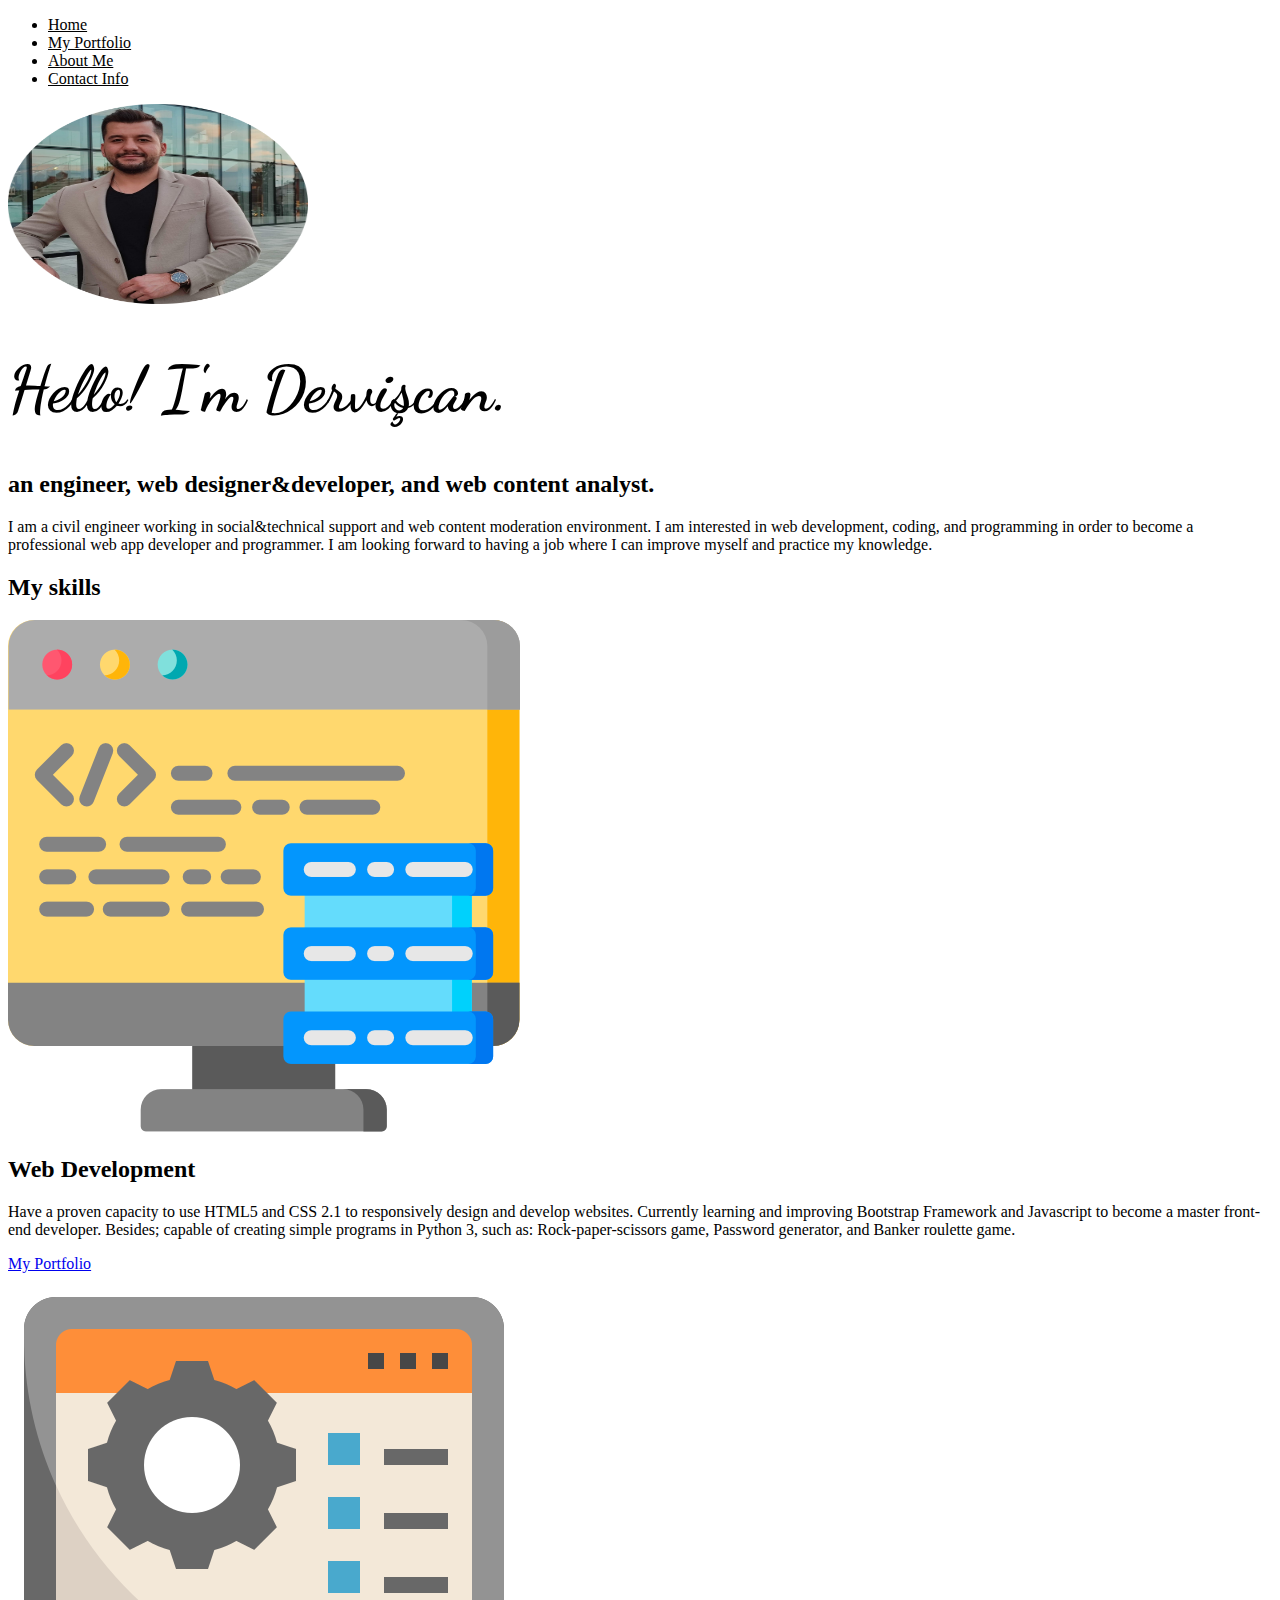
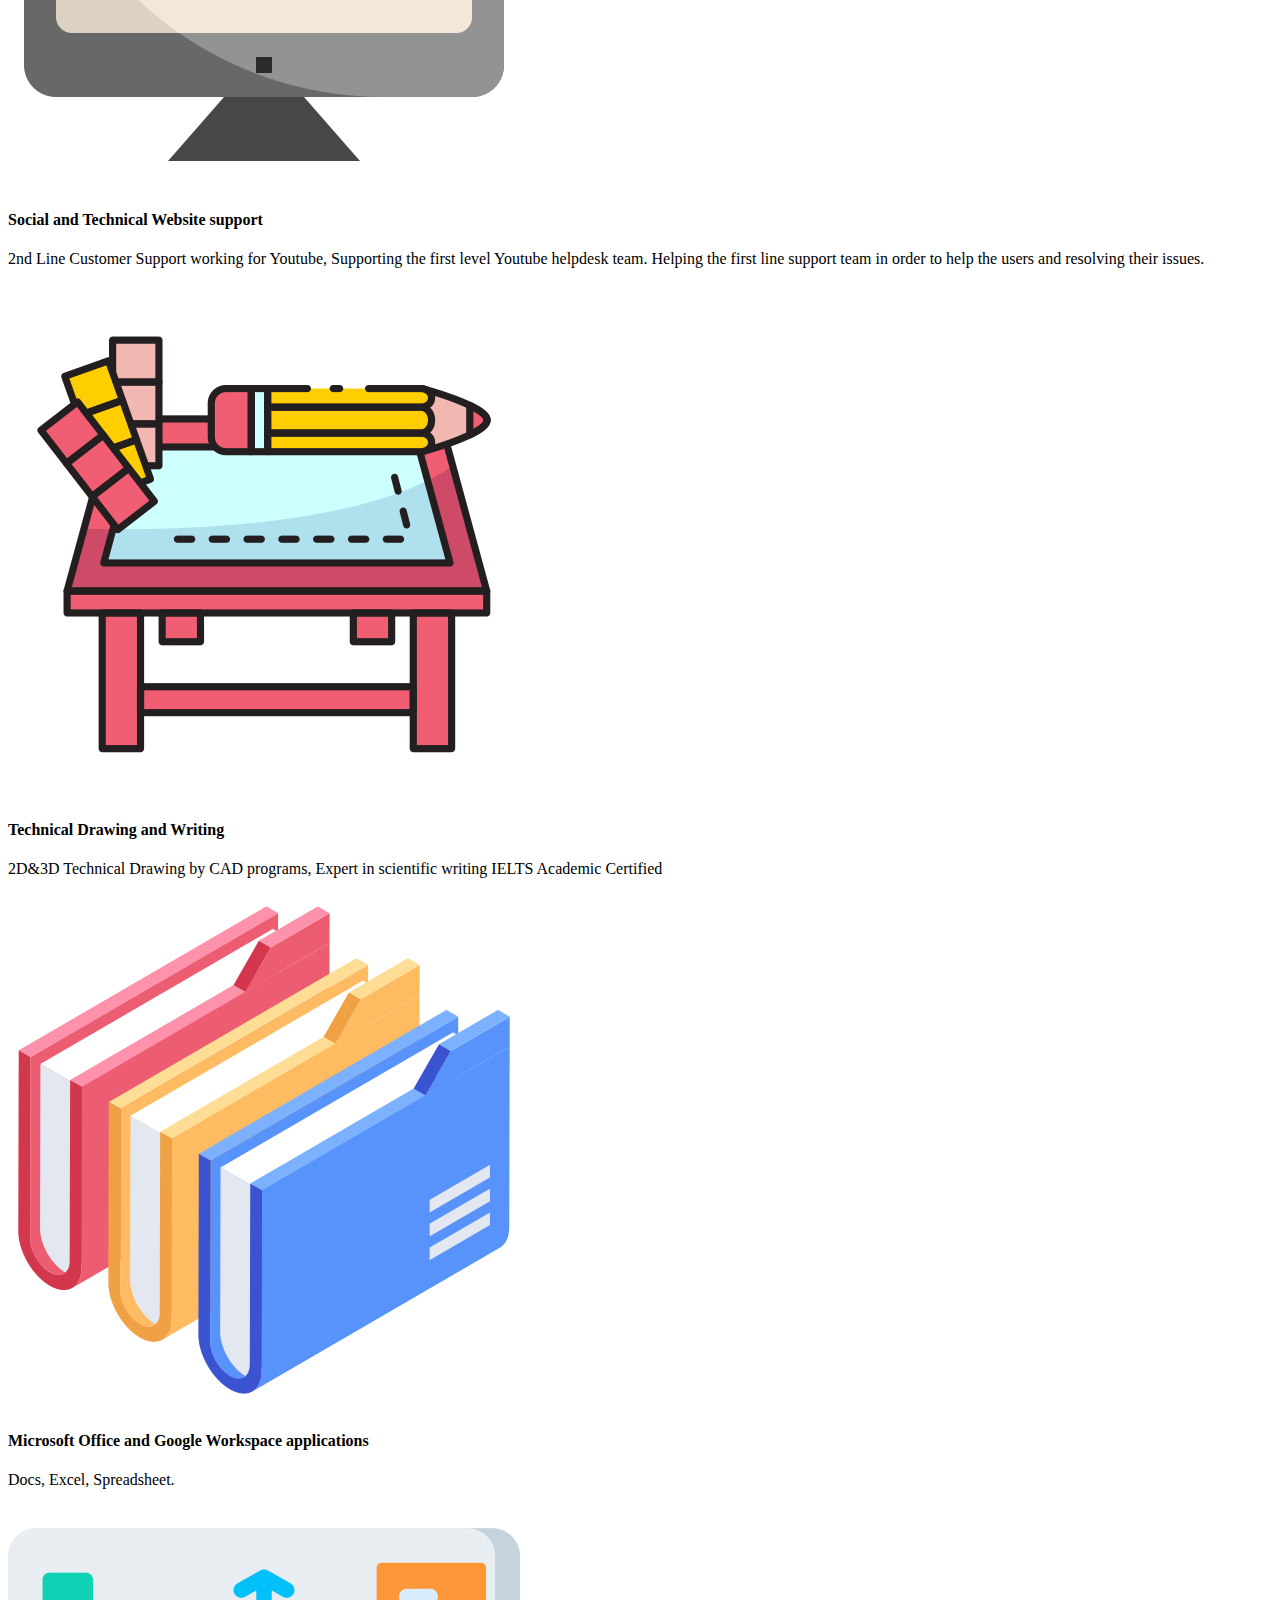
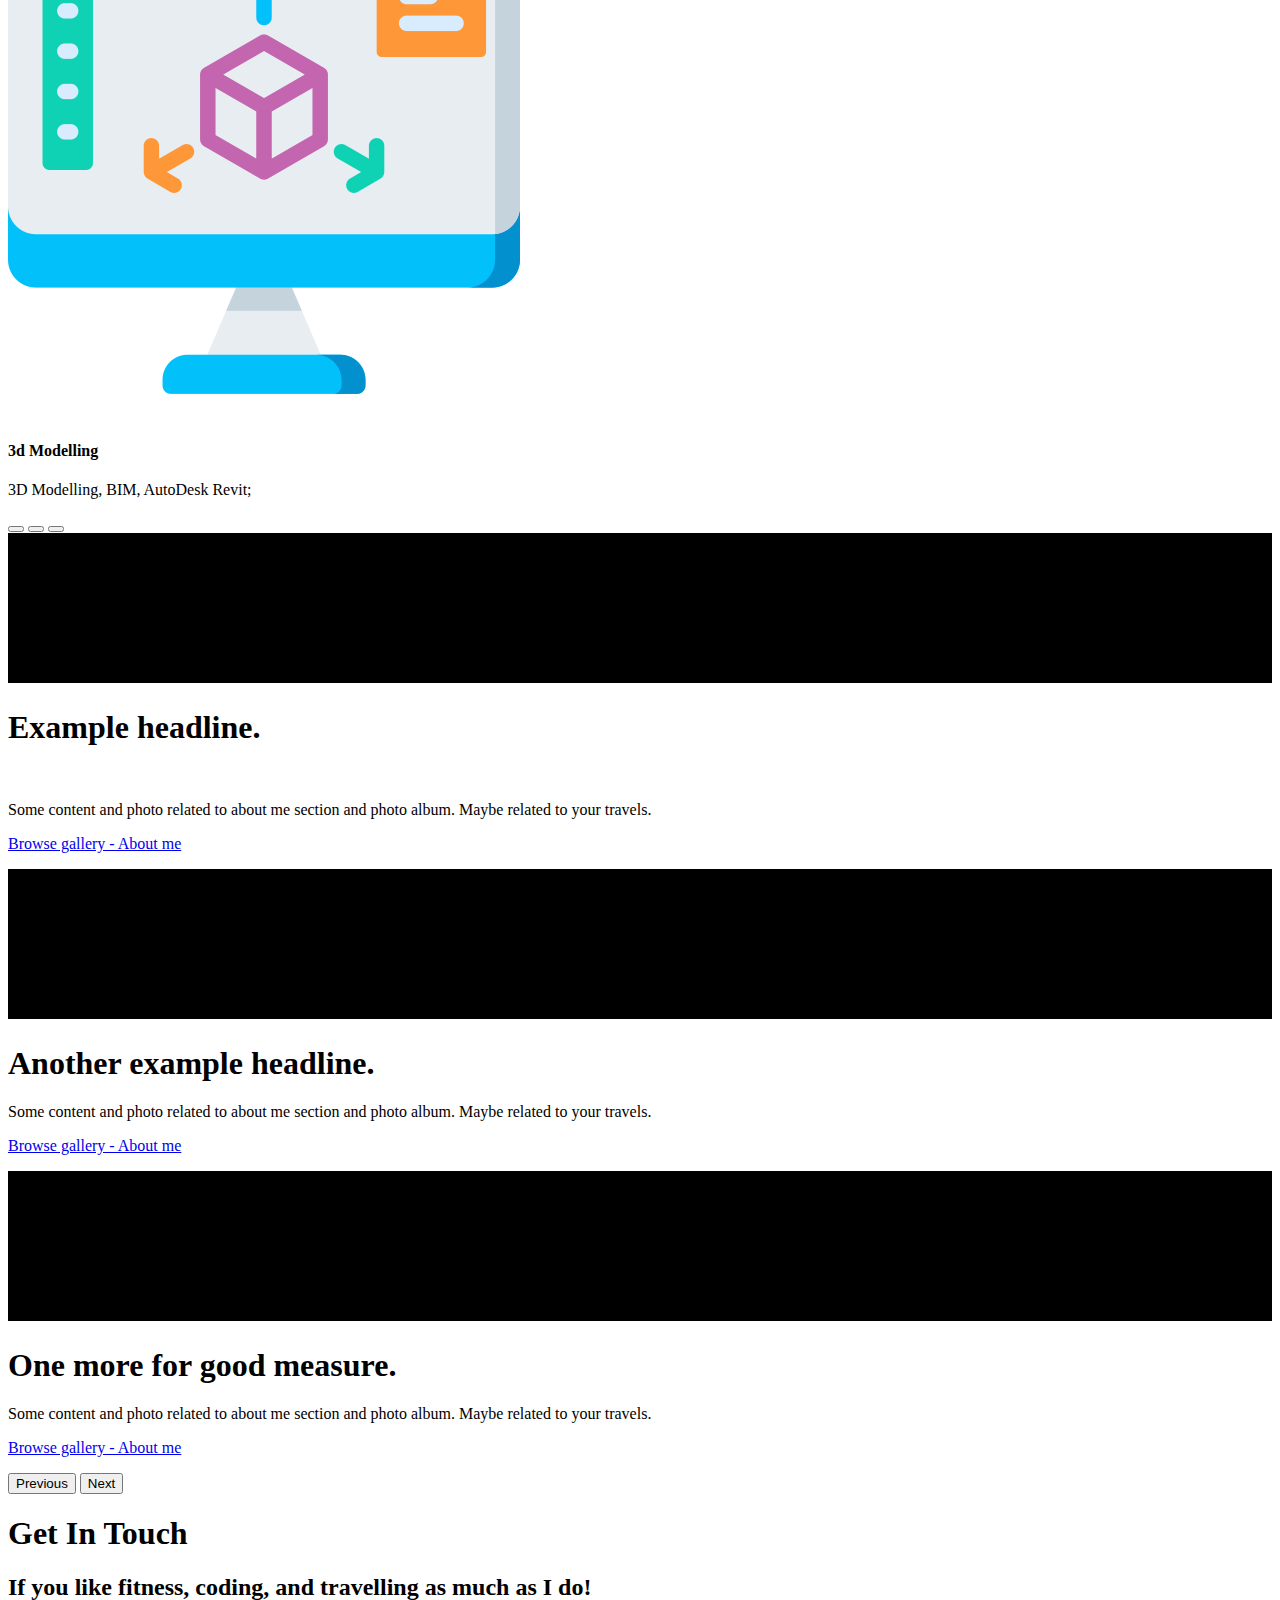
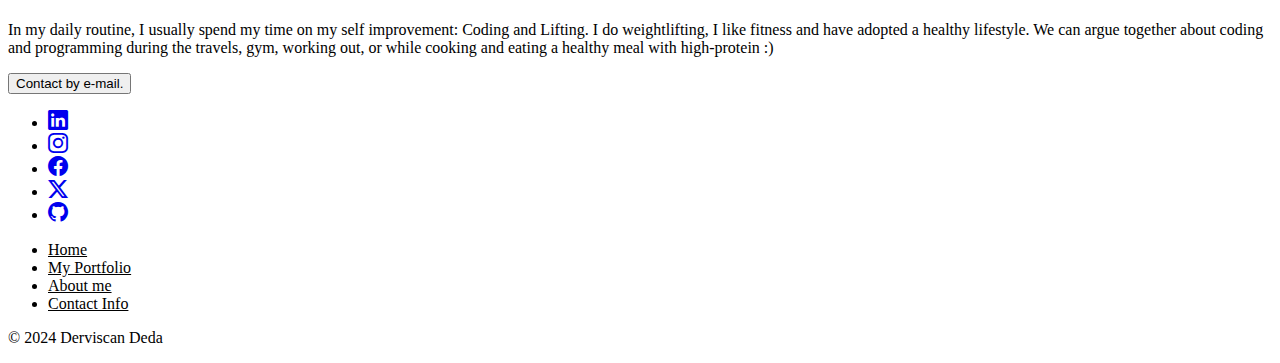
==== index.html @ 68b7b785 "Personal Website To Be Updated!" ====
<!DOCTYPE html>
<html lang="en">
<head>
    <meta charset="UTF-8">
    <meta name="viewport" content="width=device-width, initial-scale=1.0">
    <title>Personal Website</title>
    <link rel="preconnect" href="https://fonts.googleapis.com">
    <link rel="preconnect" href="https://fonts.gstatic.com" crossorigin>
    <link href="https://fonts.googleapis.com/css2?family=Dancing+Script:wght@400..700&display=swap" rel="stylesheet">
    <link href="https://cdn.jsdelivr.net/npm/bootstrap@5.3.2/dist/css/bootstrap.min.css" rel="stylesheet" integrity="sha384-T3c6CoIi6uLrA9TneNEoa7RxnatzjcDSCmG1MXxSR1GAsXEV/Dwwykc2MPK8M2HN" crossorigin="anonymous">
    <link rel="stylesheet" href="https://cdn.jsdelivr.net/npm/bootstrap-icons@1.11.3/font/bootstrap-icons.min.css">
    <link rel="stylesheet" href="./css/styles.css">
</head>


<body class="">
<!-- header -->
    <div class="container header_div">
        <header class="d-flex justify-content-center py-3">
          <ul class="nav nav-pills">
            <li class="nav-item"><a href="./index.html" class="nav-link" aria-current="page">Home</a></li>
            <li class="nav-item"><a href="./my_portfolio.html" class="nav-link">My Portfolio</a></li>
            <li class="nav-item"><a href="./about_me.html" class="nav-link">About Me</a></li>
            <li class="nav-item"><a href="./contact_info.html" class="nav-link">Contact Info</a></li>
          </ul>
        </header>
    </div>

<!-- hero-entrance -->
    <div class="container col-xxl-8 px-4 py-5">
        <div class="row flex-lg-row-reverse align-items-center g-5 py-5">
            <div class="col-10 col-sm-8 col-lg-6">
                <img src="./images/derviscan-image-circular-modified.png" class="d-block mx-lg-auto img-fluid" alt="derviscan deda" width="300" height="200" loading="lazy">
            </div>
            <div class="col-lg-6">
                <h1 class="dancing-script display-5 fw-bold text-body-emphasis lh-1 mb-3 dancing-script">Hello! I'm Dervişcan.</h1>
                <h2 class="lead">an engineer, web designer&developer, and web content analyst.</h2>
                <div class="d-grid gap-2 d-md-flex justify-content-md-start">
                    <p>I am a civil engineer working in social&technical support and web content moderation environment. I am interested in web development, coding, and programming in order to become a professional web app developer and programmer. I am looking forward to having a job where I can improve myself and practice my knowledge.
                    </p>
                </div>

            </div>
        </div>
    </div>

<!-- features -->
    <div class="container px-4 py-5">
        <h2 class="pb-2 border-bottom">My skills</h2>
    
        <div class="row row-cols-1 row-cols-md-2 align-items-md-center g-5 py-5">
          <div class="col d-flex flex-column align-items-start gap-2">
                <div class="feature-icon d-inline-flex align-items-center justify-content-center bg-gradient fs-2 mb-3">
                    <img class="img-fluid" src="./images/Web-development-icon.png" alt="web development icon">
                </div>
                <h2 class="fw-bold text-body-emphasis">Web Development</h2>
                <p class="text-body-secondary">Have a proven capacity to use HTML5 and CSS 2.1 to responsively design and develop websites. Currently learning and improving Bootstrap Framework and Javascript to become a master front-end developer. Besides; capable of creating simple programs in Python 3, such as: Rock-paper-scissors game, Password generator, and Banker roulette game.</p>
                <a href="./my_portfolio.html" class="btn btn-primary btn-lg"> My Portfolio </a>
          </div>
    
          <div class="col">
            <div class="row row-cols-1 row-cols-sm-2 g-4">
              <div class="col d-flex flex-column gap-2">
                <div class="feature-icon-small d-inline-flex align-items-center justify-content-center bg-gradient fs-4 rounded-3">
                    <img class="img-fluid" src="./images/tech-support-icon.png" alt="tech support icon">
                </div>
                <h4 class="fw-semibold mb-0 text-body-emphasis">Social and Technical Website support</h4>
                <p class="text-body-secondary">2nd Line Customer Support working for Youtube, Supporting the first level Youtube helpdesk team. 
                  Helping the first line support team in order to help the users and resolving their issues.
                  </p>
              </div>
    
              <div class="col d-flex flex-column gap-2">
                <div class="feature-icon-small d-inline-flex align-items-center justify-content-center bg-gradient fs-4 rounded-3">
                    <img class="img-fluid" src="./images/technical-drawing-icon.png" alt="technical drawing icon">
                </div>
                <h4 class="fw-semibold mb-0 text-body-emphasis">Technical Drawing and Writing</h4>
                <p class="text-body-secondary">  2D&3D Technical Drawing by CAD programs, Expert in scientific writing IELTS Academic Certified </p>
              </div>
    
              <div class="col d-flex flex-column gap-2">
                <div class="feature-icon-small d-inline-flex align-items-center justify-content-center bg-gradient fs-4 rounded-3">
                    <img class="img-fluid" src="./images/office-applications-icon.png" alt="office applications icon">
                </div>
                <h4 class="fw-semibold mb-0 text-body-emphasis">Microsoft Office and Google Workspace applications</h4>
                <p class="text-body-secondary"> Docs, Excel, Spreadsheet.  </p>
              </div>
    
              <div class="col d-flex flex-column gap-2">
                <div class="feature-icon-small d-inline-flex align-items-center justify-content-center bg-gradient fs-4 rounded-3">
                  <img class="img-fluid" src="./images/3d-modeling-icon.png" alt="office applications icon">
                </div>
                <h4 class="fw-semibold mb-0 text-body-emphasis">3d Modelling</h4>
                <p class="text-body-secondary"> 3D Modelling, BIM, AutoDesk Revit; </p>
              </div>
            </div>
          </div>
        </div>
    </div>


<!-- carousel photos and more about me-->
    <div id="myCarousel" class="carousel slide mb-6" data-bs-ride="carousel">
      <div class="carousel-indicators">
        <button type="button" data-bs-target="#myCarousel" data-bs-slide-to="0" class="" aria-label="Slide 1"></button>
        <button type="button" data-bs-target="#myCarousel" data-bs-slide-to="1" aria-label="Slide 2" class=""></button>
        <button type="button" data-bs-target="#myCarousel" data-bs-slide-to="2" aria-label="Slide 3" class="active" aria-current="true"></button>
      </div>
      <div class="carousel-inner">
        <div class="carousel-item">
          <svg class="bd-placeholder-img" width="100%" height="100%" xmlns="http://www.w3.org/2000/svg" aria-hidden="true" preserveAspectRatio="xMidYMid slice" focusable="false"><rect width="100%" height="100%" fill="var(--bs-secondary-color)"></rect></svg>
          <div class="container">
            <div class="carousel-caption text-start">
              <h1>Example headline.</h1>
              <img class="d-block w-100" src="./images/for-carousel/alp-mountain-top.jpg" alt="">
              <p class="opacity-75">Some content and photo related to about me section and photo album. Maybe related to your travels.</p>
              
              <p><a class="btn btn-lg btn-primary" href="#">Browse gallery - About me</a></p>
            </div>
          </div>
        </div>
        <div class="carousel-item active carousel-item-start">
          <svg class="bd-placeholder-img" width="100%" height="100%" xmlns="http://www.w3.org/2000/svg" aria-hidden="true" preserveAspectRatio="xMidYMid slice" focusable="false"><rect width="100%" height="100%" fill="var(--bs-secondary-color)"></rect></svg>
          <div class="container">
            <div class="carousel-caption">
              <h1>Another example headline.</h1>
              <p>Some content and photo related to about me section and photo album. Maybe related to your travels.</p>
              <p><a class="btn btn-lg btn-primary" href="#">Browse gallery - About me</a></p>
            </div>
          </div>
        </div>
        <div class="carousel-item carousel-item-next carousel-item-start">
          <svg class="bd-placeholder-img" width="100%" height="100%" xmlns="http://www.w3.org/2000/svg" aria-hidden="true" preserveAspectRatio="xMidYMid slice" focusable="false"><rect width="100%" height="100%" fill="var(--bs-secondary-color)"></rect></svg>
          <div class="container">
            <div class="carousel-caption text-end">
              <h1>One more for good measure.</h1>
              <p>Some content and photo related to about me section and photo album. Maybe related to your travels.</p>
              <p><a class="btn btn-lg btn-primary" href="#">Browse gallery - About me</a></p>
            </div>
          </div>
        </div>
      </div>
      <button class="carousel-control-prev" type="button" data-bs-target="#myCarousel" data-bs-slide="prev">
        <span class="carousel-control-prev-icon" aria-hidden="true"></span>
        <span class="visually-hidden">Previous</span>
      </button>
      <button class="carousel-control-next" type="button" data-bs-target="#myCarousel" data-bs-slide="next">
        <span class="carousel-control-next-icon" aria-hidden="true"></span>
        <span class="visually-hidden">Next</span>
      </button>
    </div>

<!-- jumbotron get in touch -->
    <div class="container my-5">
        <div class="p-5 text-center bg-body-tertiary rounded-3">
            <h1 class="text-body-emphasis">Get In Touch</h1>
            <h2 class="text-body-emphasis">If you like fitness, coding, and travelling as much as I do!</h2>
            <p class="col-lg-8 mx-auto fs-5 text-muted"> In my daily routine, I usually spend my time on my self improvement: Coding and Lifting. I do weightlifting, I like fitness and have adopted a healthy lifestyle. We can argue together about coding and programming during the travels, gym, working out, or while cooking and eating a healthy meal with high-protein :)</p>
            <div class="d-inline-flex gap-2 mb-5 mt-3">
                <a href="./contact_info.html">
                  <button class="d-inline-flex align-items-center btn btn-primary btn-lg px-4 rounded-pill" type="button">
                Contact by e-mail.
                  </button>
                </a>
            </div>
            <div class="container">
              <ul class="nav col-md justify-content-center list-unstyled d-flex">
                  <li class="ms-3"><a class="text-body-secondary" href="https://www.linkedin.com/in/dedaderviscan/"><i class="bi bi-linkedin"></i></a></li>
                  <li class="ms-3"><a class="text-body-secondary" href="https://www.instagram.com/dedaderviscan/"><i class="bi bi-instagram"></i></a></li>
                  <li class="ms-3"><a class="text-body-secondary" href="https://www.facebook.com/profile.php?id=1594634756"><i class="bi bi-facebook"></i></a></li>
                  <li class="ms-3"><a class="text-body-secondary" href="https://x.com/dedaderviscan"><i class="bi bi-twitter-x"></i></a></li>
                  <li class="ms-3"><a class="text-body-secondary" href="https://github.com/dedaderviscan"><i class="bi bi-github"></i></a></li>
              </ul> 
            </div>
        </div>
      </div>

      
<!-- footer -->
    <div class="container">
        <footer class="py-3 mt-4">
          <ul class="nav justify-content-center border-bottom pb-3 mb-3">
            <li class="nav-item"><a href="./index.html" class="nav-link px-2 text-body-secondary">Home</a></li>
            <li class="nav-item"><a href="my_portfolio.html" class="nav-link px-2 text-body-secondary">My Portfolio</a></li>
            <li class="nav-item"><a href="./about_me.html" class="nav-link px-2 text-body-secondary">About me</a></li>
            <li class="nav-item"><a href="contact_info.html" class="nav-link px-2 text-body-secondary">Contact Info</a></li>
          </ul>
          <p class="text-center text-body-secondary">© 2024 Derviscan Deda</p>
        </footer>
    </div>


<!-- Bootstrap CDN for JS -->
    <script src="https://cdn.jsdelivr.net/npm/bootstrap@5.3.2/dist/js/bootstrap.bundle.min.js" integrity="sha384-C6RzsynM9kWDrMNeT87bh95OGNyZPhcTNXj1NW7RuBCsyN/o0jlpcV8Qyq46cDfL" crossorigin="anonymous"></script>
</body>
</html>
---- css/styles.css ----
.dancing-script {
    font-family: "Dancing Script", cursive;
    font-optical-sizing: auto;
    font-weight: <weight>;
    font-style: normal;
    font-size: 4rem;
  }

.img-fluid { 
    max-width: 70%;
}



.nav-link{
    color: black;
}

i {
    font-size: 20px;
  }

.footer {
    position: fixed;
    bottom: 0px;
    left: 0px;
    right: 0px;
}
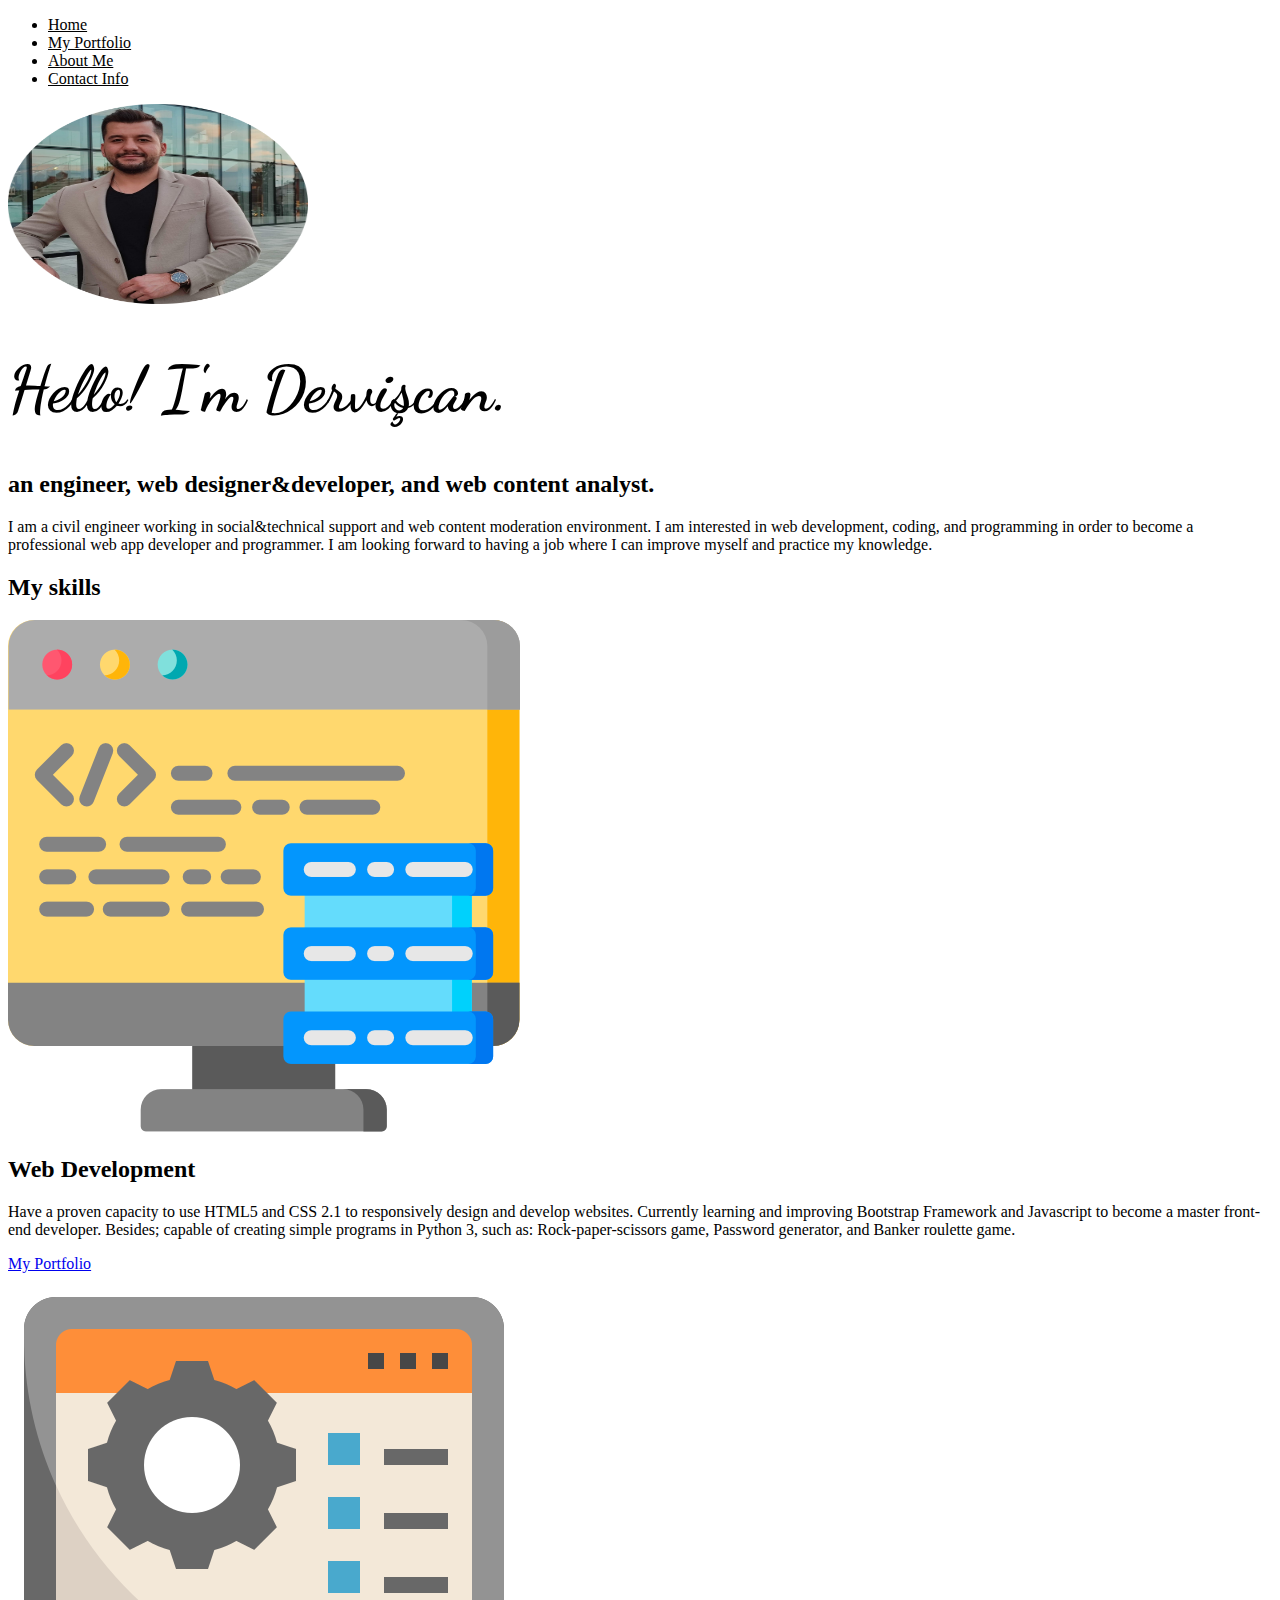
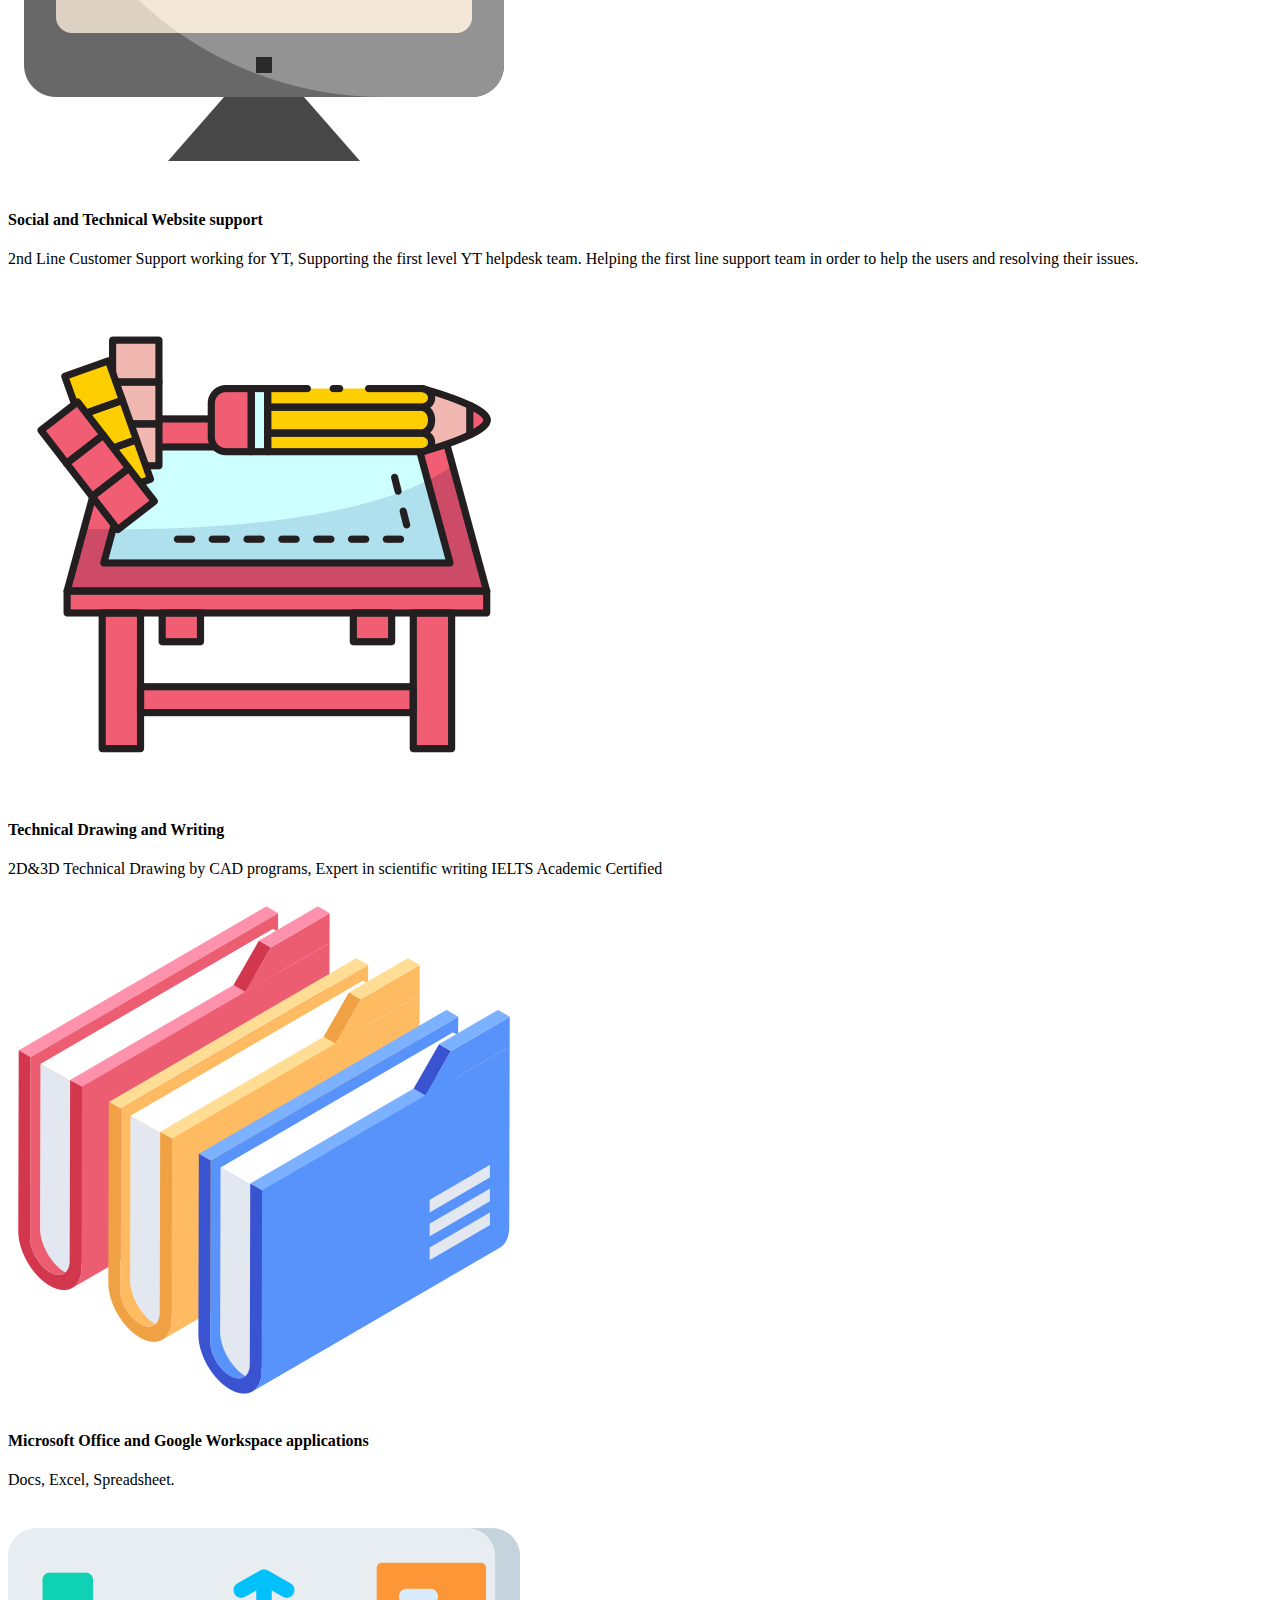
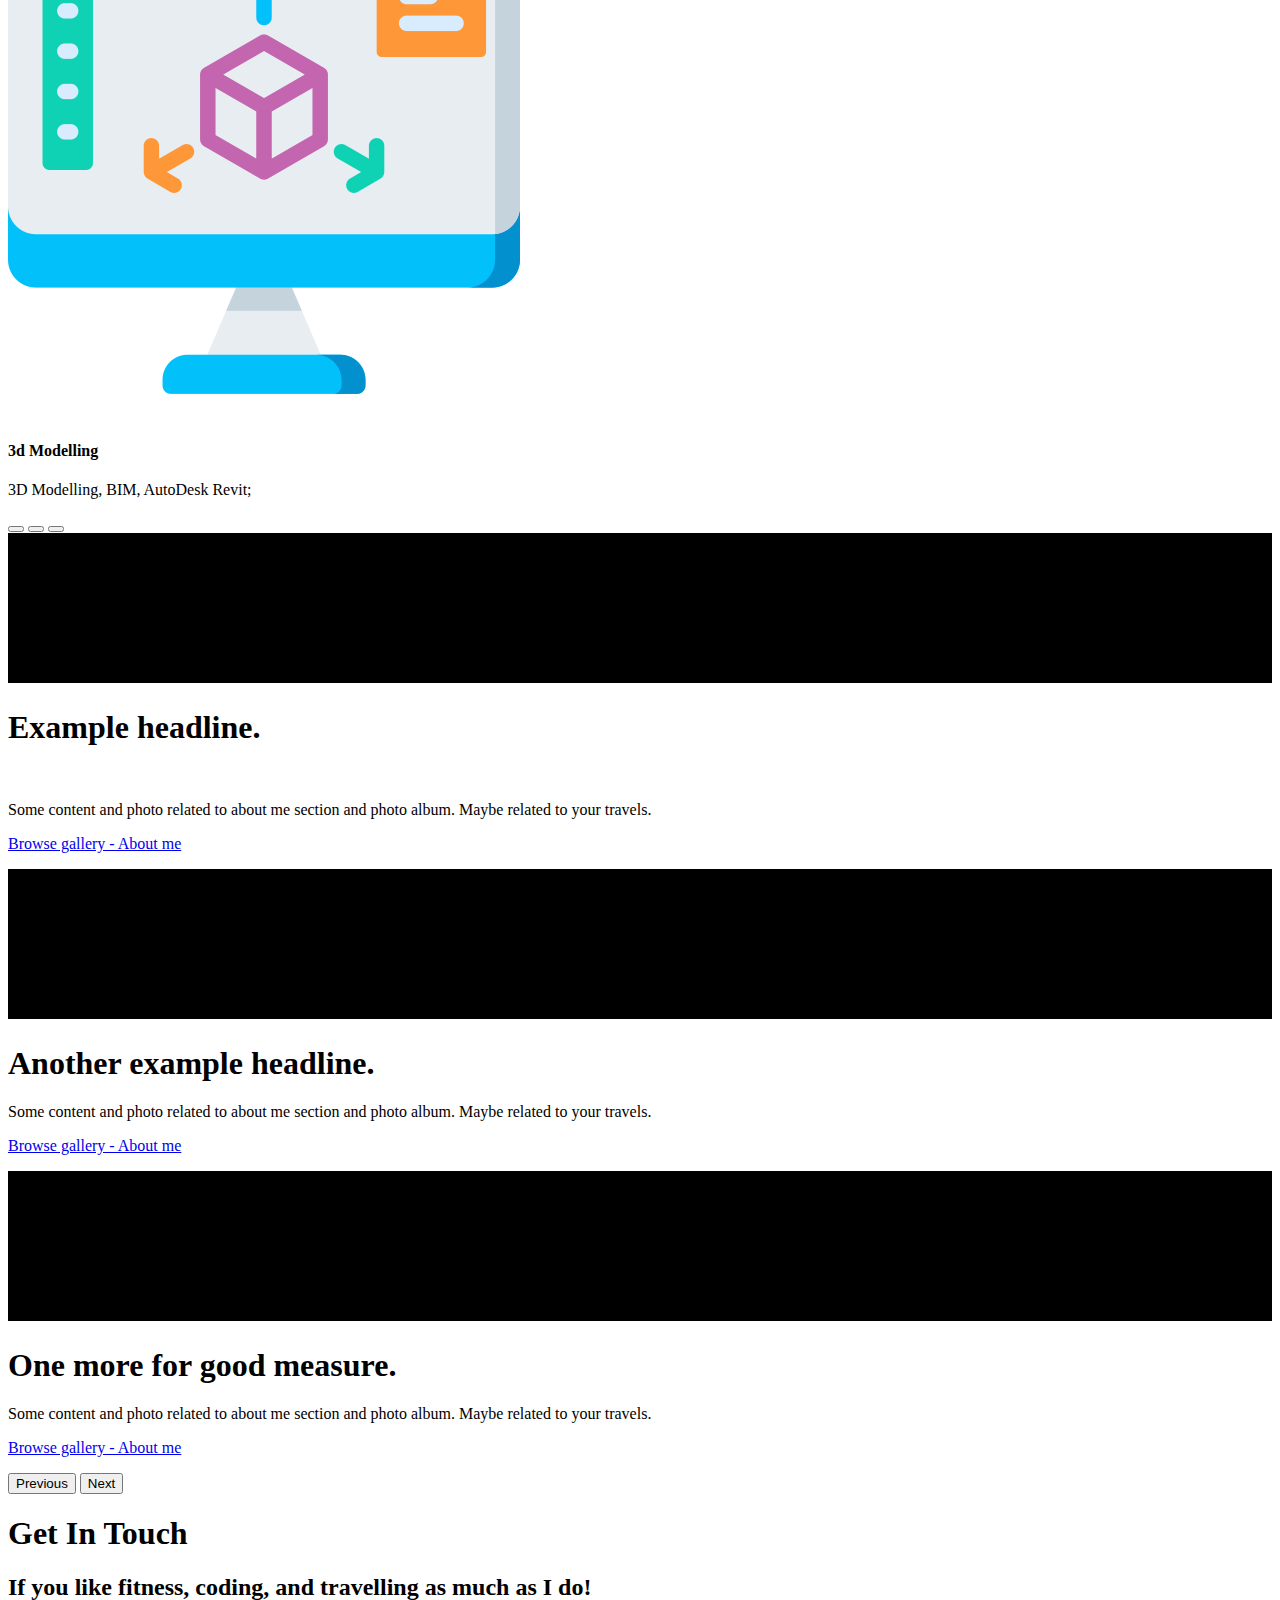
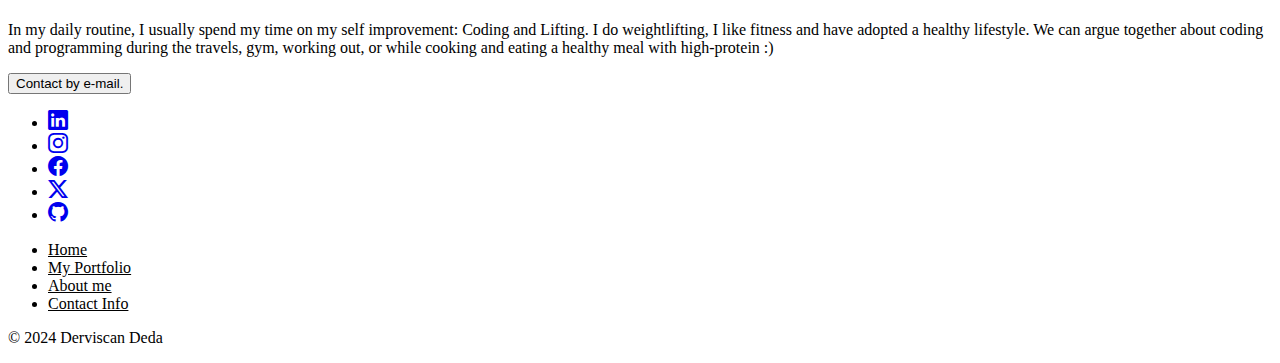
==== commit 2503cd4d: "Developing" ====
--- a/index.html
+++ b/index.html
@@ -65,7 +65,7 @@
                     <img class="img-fluid" src="./images/tech-support-icon.png" alt="tech support icon">
                 </div>
                 <h4 class="fw-semibold mb-0 text-body-emphasis">Social and Technical Website support</h4>
-                <p class="text-body-secondary">2nd Line Customer Support working for Youtube, Supporting the first level Youtube helpdesk team. 
+                <p class="text-body-secondary">2nd Line Customer Support working for YT, Supporting the first level YT helpdesk team. 
                   Helping the first line support team in order to help the users and resolving their issues.
                   </p>
               </div>
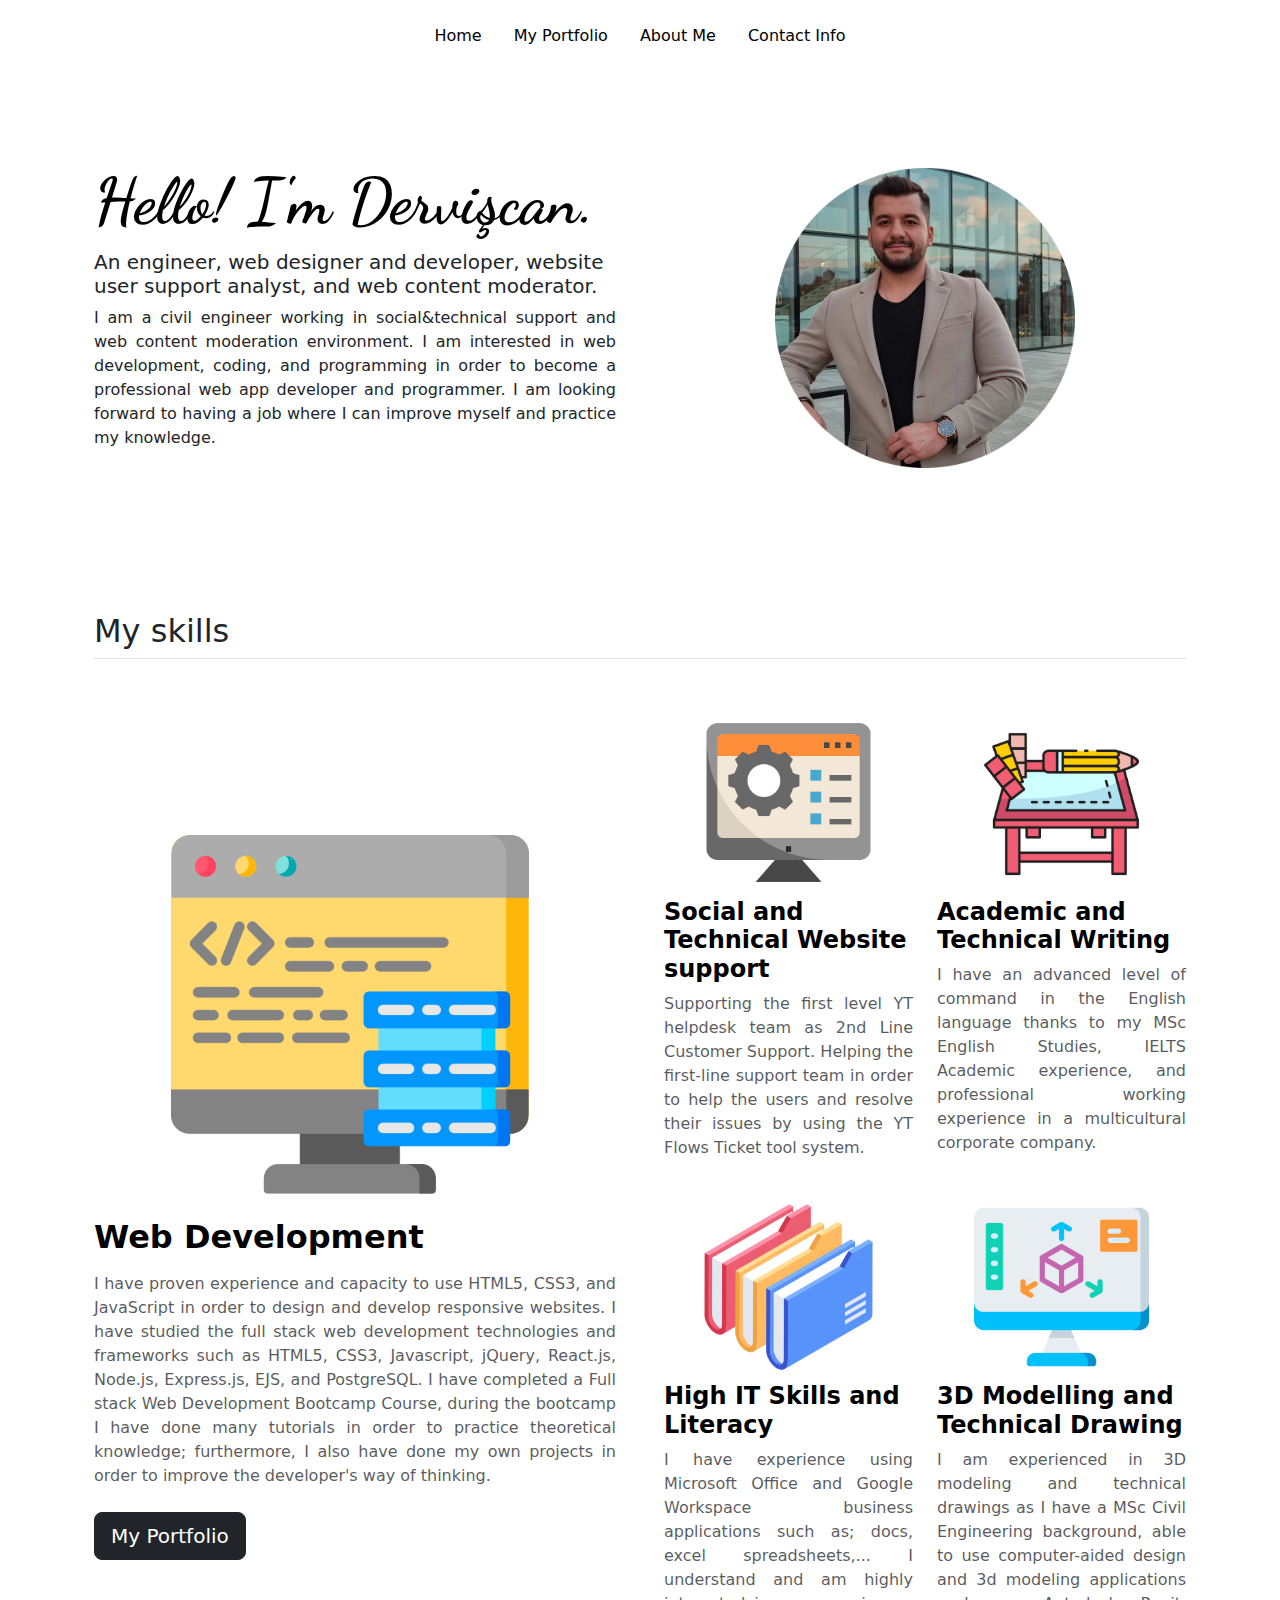
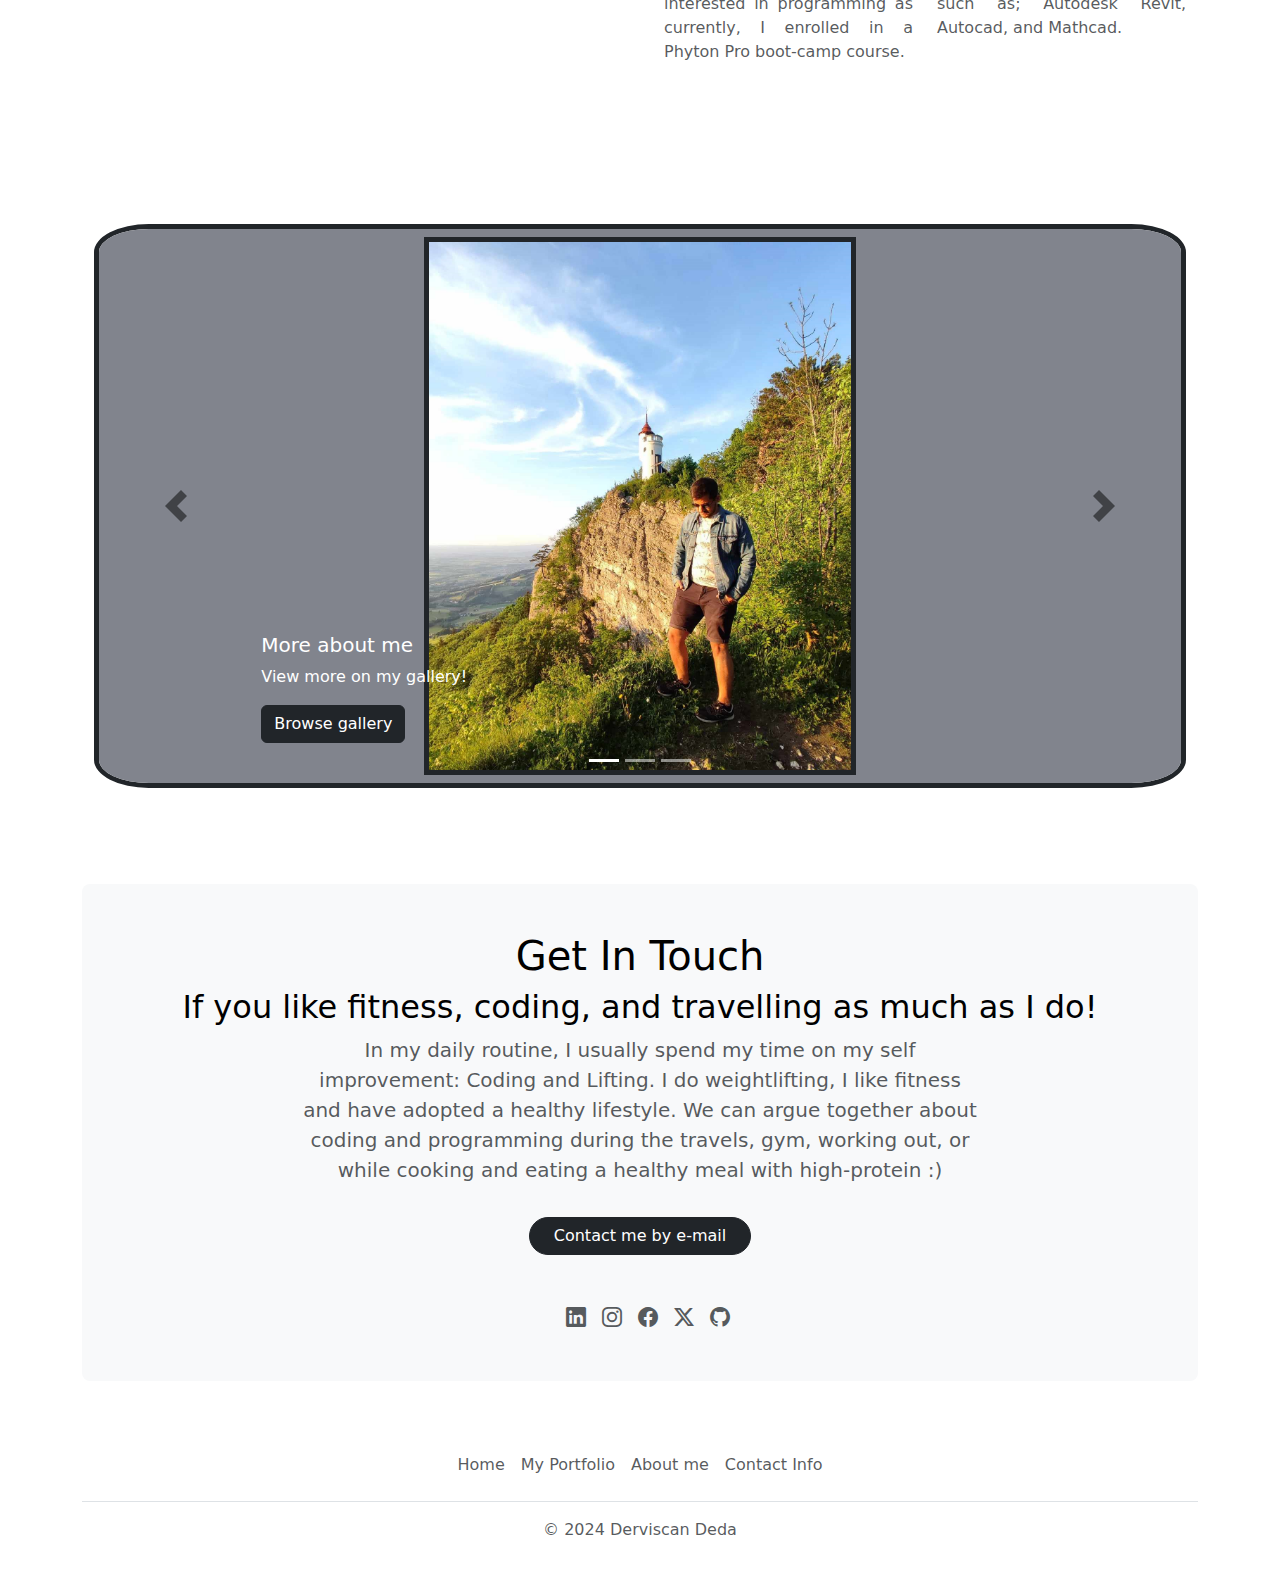
==== commit 18c6388f: "Fixing Carousel, Editing Text" ====
--- a/index.html
+++ b/index.html
@@ -7,7 +7,7 @@
     <link rel="preconnect" href="https://fonts.googleapis.com">
     <link rel="preconnect" href="https://fonts.gstatic.com" crossorigin>
     <link href="https://fonts.googleapis.com/css2?family=Dancing+Script:wght@400..700&display=swap" rel="stylesheet">
-    <link href="https://cdn.jsdelivr.net/npm/bootstrap@5.3.2/dist/css/bootstrap.min.css" rel="stylesheet" integrity="sha384-T3c6CoIi6uLrA9TneNEoa7RxnatzjcDSCmG1MXxSR1GAsXEV/Dwwykc2MPK8M2HN" crossorigin="anonymous">
+    <link href="https://cdn.jsdelivr.net/npm/bootstrap@5.3.3/dist/css/bootstrap.min.css" rel="stylesheet" integrity="sha384-QWTKZyjpPEjISv5WaRU9OFeRpok6YctnYmDr5pNlyT2bRjXh0JMhjY6hW+ALEwIH" crossorigin="anonymous">
     <link rel="stylesheet" href="https://cdn.jsdelivr.net/npm/bootstrap-icons@1.11.3/font/bootstrap-icons.min.css">
     <link rel="stylesheet" href="./css/styles.css">
 </head>
@@ -26,6 +26,7 @@
         </header>
     </div>
 
+
 <!-- hero-entrance -->
     <div class="container col-xxl-8 px-4 py-5">
         <div class="row flex-lg-row-reverse align-items-center g-5 py-5">
@@ -34,12 +35,12 @@
             </div>
             <div class="col-lg-6">
                 <h1 class="dancing-script display-5 fw-bold text-body-emphasis lh-1 mb-3 dancing-script">Hello! I'm Dervişcan.</h1>
-                <h2 class="lead">an engineer, web designer&developer, and web content analyst.</h2>
+                <h2 class="lead">An engineer, web designer and developer, website user support analyst, and web content moderator. 
+                </h2>
                 <div class="d-grid gap-2 d-md-flex justify-content-md-start">
-                    <p>I am a civil engineer working in social&technical support and web content moderation environment. I am interested in web development, coding, and programming in order to become a professional web app developer and programmer. I am looking forward to having a job where I can improve myself and practice my knowledge.
+                    <p class="text-justify">I am a civil engineer working in social&technical support and web content moderation environment. I am interested in web development, coding, and programming in order to become a professional web app developer and programmer. I am looking forward to having a job where I can improve myself and practice my knowledge.
                     </p>
                 </div>
-
             </div>
         </div>
     </div>
@@ -54,8 +55,9 @@
                     <img class="img-fluid" src="./images/Web-development-icon.png" alt="web development icon">
                 </div>
                 <h2 class="fw-bold text-body-emphasis">Web Development</h2>
-                <p class="text-body-secondary">Have a proven capacity to use HTML5 and CSS 2.1 to responsively design and develop websites. Currently learning and improving Bootstrap Framework and Javascript to become a master front-end developer. Besides; capable of creating simple programs in Python 3, such as: Rock-paper-scissors game, Password generator, and Banker roulette game.</p>
-                <a href="./my_portfolio.html" class="btn btn-primary btn-lg"> My Portfolio </a>
+                <p class="text-body-secondary text-justify">I have proven experience and capacity to use HTML5, CSS3, and JavaScript in order to design and develop responsive websites. I have studied the full stack web development technologies and frameworks such as HTML5, CSS3, Javascript,  jQuery, React.js, Node.js, Express.js, EJS, and PostgreSQL. I have completed a Full stack Web Development Bootcamp Course, during the bootcamp I have done many tutorials in order to practice theoretical knowledge; furthermore, I also have done my own projects in order to improve the developer's way of thinking. 
+                </p>
+                <a href="./my_portfolio.html" class="btn btn-dark btn-lg"> My Portfolio </a>
           </div>
     
           <div class="col">
@@ -65,8 +67,7 @@
                     <img class="img-fluid" src="./images/tech-support-icon.png" alt="tech support icon">
                 </div>
                 <h4 class="fw-semibold mb-0 text-body-emphasis">Social and Technical Website support</h4>
-                <p class="text-body-secondary">2nd Line Customer Support working for YT, Supporting the first level YT helpdesk team. 
-                  Helping the first line support team in order to help the users and resolving their issues.
+                <p class="text-body-secondary text-justify">Supporting the first level YT helpdesk team as 2nd Line Customer Support. Helping the first-line support team in order to help the users and resolve their issues by using the YT Flows Ticket tool system. 
                   </p>
               </div>
     
@@ -74,24 +75,24 @@
                 <div class="feature-icon-small d-inline-flex align-items-center justify-content-center bg-gradient fs-4 rounded-3">
                     <img class="img-fluid" src="./images/technical-drawing-icon.png" alt="technical drawing icon">
                 </div>
-                <h4 class="fw-semibold mb-0 text-body-emphasis">Technical Drawing and Writing</h4>
-                <p class="text-body-secondary">  2D&3D Technical Drawing by CAD programs, Expert in scientific writing IELTS Academic Certified </p>
+                <h4 class="fw-semibold mb-0 text-body-emphasis">Academic and Technical Writing</h4>
+                <p class="text-body-secondary text-justify"> I have an advanced level of command in the English language thanks to my MSc English Studies, IELTS Academic experience, and professional working experience in a multicultural corporate company.  </p>
               </div>
     
               <div class="col d-flex flex-column gap-2">
                 <div class="feature-icon-small d-inline-flex align-items-center justify-content-center bg-gradient fs-4 rounded-3">
                     <img class="img-fluid" src="./images/office-applications-icon.png" alt="office applications icon">
                 </div>
-                <h4 class="fw-semibold mb-0 text-body-emphasis">Microsoft Office and Google Workspace applications</h4>
-                <p class="text-body-secondary"> Docs, Excel, Spreadsheet.  </p>
+                <h4 class="fw-semibold mb-0 text-body-emphasis">High IT Skills and Literacy</h4>
+                <p class="text-body-secondary text-justify"> I have experience using Microsoft Office and Google Workspace business applications such as; docs, excel spreadsheets,... I understand and am highly interested in programming as currently, I enrolled in a Phyton Pro boot-camp course.  </p>
               </div>
     
               <div class="col d-flex flex-column gap-2">
                 <div class="feature-icon-small d-inline-flex align-items-center justify-content-center bg-gradient fs-4 rounded-3">
                   <img class="img-fluid" src="./images/3d-modeling-icon.png" alt="office applications icon">
                 </div>
-                <h4 class="fw-semibold mb-0 text-body-emphasis">3d Modelling</h4>
-                <p class="text-body-secondary"> 3D Modelling, BIM, AutoDesk Revit; </p>
+                <h4 class="fw-semibold mb-0 text-body-emphasis">3D Modelling and Technical Drawing</h4>
+                <p class="text-body-secondary text-justify"> I am experienced in 3D modeling and technical drawings as I have a MSc Civil Engineering background, able to use computer-aided design and 3d modeling applications such as; Autodesk Revit, Autocad, and Mathcad.  </p>
               </div>
             </div>
           </div>
@@ -100,55 +101,47 @@
 
 
 <!-- carousel photos and more about me-->
-    <div id="myCarousel" class="carousel slide mb-6" data-bs-ride="carousel">
+  <div class="container px-4 py-5">
+    <div id="carouselExampleCaptions" class="carousel slide" data-bs-ride="carousel">
       <div class="carousel-indicators">
-        <button type="button" data-bs-target="#myCarousel" data-bs-slide-to="0" class="" aria-label="Slide 1"></button>
-        <button type="button" data-bs-target="#myCarousel" data-bs-slide-to="1" aria-label="Slide 2" class=""></button>
-        <button type="button" data-bs-target="#myCarousel" data-bs-slide-to="2" aria-label="Slide 3" class="active" aria-current="true"></button>
+        <button type="button" data-bs-target="#carouselExampleCaptions" data-bs-slide-to="0" class="active" aria-current="true" aria-label="Slide 1"></button>
+        <button type="button" data-bs-target="#carouselExampleCaptions" data-bs-slide-to="1" aria-label="Slide 2"></button>
+        <button type="button" data-bs-target="#carouselExampleCaptions" data-bs-slide-to="2" aria-label="Slide 3"></button>
       </div>
-      <div class="carousel-inner">
-        <div class="carousel-item">
-          <svg class="bd-placeholder-img" width="100%" height="100%" xmlns="http://www.w3.org/2000/svg" aria-hidden="true" preserveAspectRatio="xMidYMid slice" focusable="false"><rect width="100%" height="100%" fill="var(--bs-secondary-color)"></rect></svg>
-          <div class="container">
-            <div class="carousel-caption text-start">
-              <h1>Example headline.</h1>
-              <img class="d-block w-100" src="./images/for-carousel/alp-mountain-top.jpg" alt="">
-              <p class="opacity-75">Some content and photo related to about me section and photo album. Maybe related to your travels.</p>
-              
-              <p><a class="btn btn-lg btn-primary" href="#">Browse gallery - About me</a></p>
-            </div>
+      <div class="carousel-inner border border-dark border-5">
+        <div class="carousel-item active ">
+          <img class="carousel-image border border-dark border-5 mt-2 mb-2" src="./images/for-carousel/for-carousel-slide/first.png" alt="carousel image">
+          <div class="carousel-caption d-none d-md-block text-start">
+            <h5>More about me</h5>
+            <p>View more on my gallery!</p>
+            <a class="btn btn-dark" href="./about_me.html">Browse gallery</a>
           </div>
         </div>
-        <div class="carousel-item active carousel-item-start">
-          <svg class="bd-placeholder-img" width="100%" height="100%" xmlns="http://www.w3.org/2000/svg" aria-hidden="true" preserveAspectRatio="xMidYMid slice" focusable="false"><rect width="100%" height="100%" fill="var(--bs-secondary-color)"></rect></svg>
-          <div class="container">
-            <div class="carousel-caption">
-              <h1>Another example headline.</h1>
-              <p>Some content and photo related to about me section and photo album. Maybe related to your travels.</p>
-              <p><a class="btn btn-lg btn-primary" href="#">Browse gallery - About me</a></p>
-            </div>
+        <div class="carousel-item">
+          <img class="carousel-image border border-dark border-5 mt-2 mb-2" src="./images/for-carousel/for-carousel-slide/second.jpg" alt="carousel image">
+          <div class="carousel-caption d-none d-md-block">
+            <p>Glance over my portfolio!</p>
+            <a class="btn btn-dark" href="./my_portfolio.html">Browse My Portfolio</a>
           </div>
         </div>
-        <div class="carousel-item carousel-item-next carousel-item-start">
-          <svg class="bd-placeholder-img" width="100%" height="100%" xmlns="http://www.w3.org/2000/svg" aria-hidden="true" preserveAspectRatio="xMidYMid slice" focusable="false"><rect width="100%" height="100%" fill="var(--bs-secondary-color)"></rect></svg>
-          <div class="container">
-            <div class="carousel-caption text-end">
-              <h1>One more for good measure.</h1>
-              <p>Some content and photo related to about me section and photo album. Maybe related to your travels.</p>
-              <p><a class="btn btn-lg btn-primary" href="#">Browse gallery - About me</a></p>
-            </div>
+        <div class="carousel-item">
+          <img class="carousel-image border border-dark border-5 mt-2 mb-2" src="./images/for-carousel/for-carousel-slide/third.jpeg" alt="carousel image">
+          <div class="carousel-caption d-none d-md-block text-end">
+            <p>Contact me online!</p>
+            <a class="btn btn-dark" href="./contact_info.html">Contact</a>
           </div>
         </div>
       </div>
-      <button class="carousel-control-prev" type="button" data-bs-target="#myCarousel" data-bs-slide="prev">
+      <button class="carousel-control-prev" type="button" data-bs-target="#carouselExampleCaptions" data-bs-slide="prev">
         <span class="carousel-control-prev-icon" aria-hidden="true"></span>
         <span class="visually-hidden">Previous</span>
       </button>
-      <button class="carousel-control-next" type="button" data-bs-target="#myCarousel" data-bs-slide="next">
+      <button class="carousel-control-next" type="button" data-bs-target="#carouselExampleCaptions" data-bs-slide="next">
         <span class="carousel-control-next-icon" aria-hidden="true"></span>
         <span class="visually-hidden">Next</span>
       </button>
     </div>
+  </div>
 
 <!-- jumbotron get in touch -->
     <div class="container my-5">
@@ -158,8 +151,8 @@
             <p class="col-lg-8 mx-auto fs-5 text-muted"> In my daily routine, I usually spend my time on my self improvement: Coding and Lifting. I do weightlifting, I like fitness and have adopted a healthy lifestyle. We can argue together about coding and programming during the travels, gym, working out, or while cooking and eating a healthy meal with high-protein :)</p>
             <div class="d-inline-flex gap-2 mb-5 mt-3">
                 <a href="./contact_info.html">
-                  <button class="d-inline-flex align-items-center btn btn-primary btn-lg px-4 rounded-pill" type="button">
-                Contact by e-mail.
+                  <button class="d-inline-flex align-items-center btn btn-dark px-4 rounded-pill" type="button">
+                Contact me by e-mail
                   </button>
                 </a>
             </div>
@@ -191,6 +184,6 @@
 
 
 <!-- Bootstrap CDN for JS -->
-    <script src="https://cdn.jsdelivr.net/npm/bootstrap@5.3.2/dist/js/bootstrap.bundle.min.js" integrity="sha384-C6RzsynM9kWDrMNeT87bh95OGNyZPhcTNXj1NW7RuBCsyN/o0jlpcV8Qyq46cDfL" crossorigin="anonymous"></script>
+    <script src="https://cdn.jsdelivr.net/npm/bootstrap@5.3.3/dist/js/bootstrap.bundle.min.js" integrity="sha384-YvpcrYf0tY3lHB60NNkmXc5s9fDVZLESaAA55NDzOxhy9GkcIdslK1eN7N6jIeHz" crossorigin="anonymous"></script>
 </body>
 </html>--- a/css/styles.css
+++ b/css/styles.css
@@ -27,3 +27,35 @@
     right: 0px;
 }
 
+.text-justify {
+  text-align: justify;
+}
+
+
+ .carousel-control-prev-icon {
+  background-image: url("data:image/svg+xml;charset=utf8,%3Csvg xmlns='http://www.w3.org/2000/svg' fill='%%23ff0000' viewBox='0 0 8 8'%3E%3Cpath d='M5.25 0l-4 4 4 4 1.5-1.5-2.5-2.5 2.5-2.5-1.5-1.5z'/%3E%3C/svg%3E") !important;
+ }
+ 
+ .carousel-control-next-icon {
+   background-image: url("data:image/svg+xml;charset=utf8,%3Csvg xmlns='http://www.w3.org/2000/svg' fill='%%23ff0000' viewBox='0 0 8 8'%3E%3Cpath d='M2.75 0l-1.5 1.5 2.5 2.5-2.5 2.5 1.5 1.5 4-4-4-4z'/%3E%3C/svg%3E") !important;
+ } 
+
+.carousel-inner > .item > img {
+  width: 100%;
+}
+
+.carousel-image {
+  display: block;
+  margin-left: auto;
+  margin-right: auto;
+  width: 40%;
+  height: auto;
+}
+
+.carousel-item {
+  background-color: #81848D;
+}
+
+.carousel-inner {
+  border-radius: 5%;
+}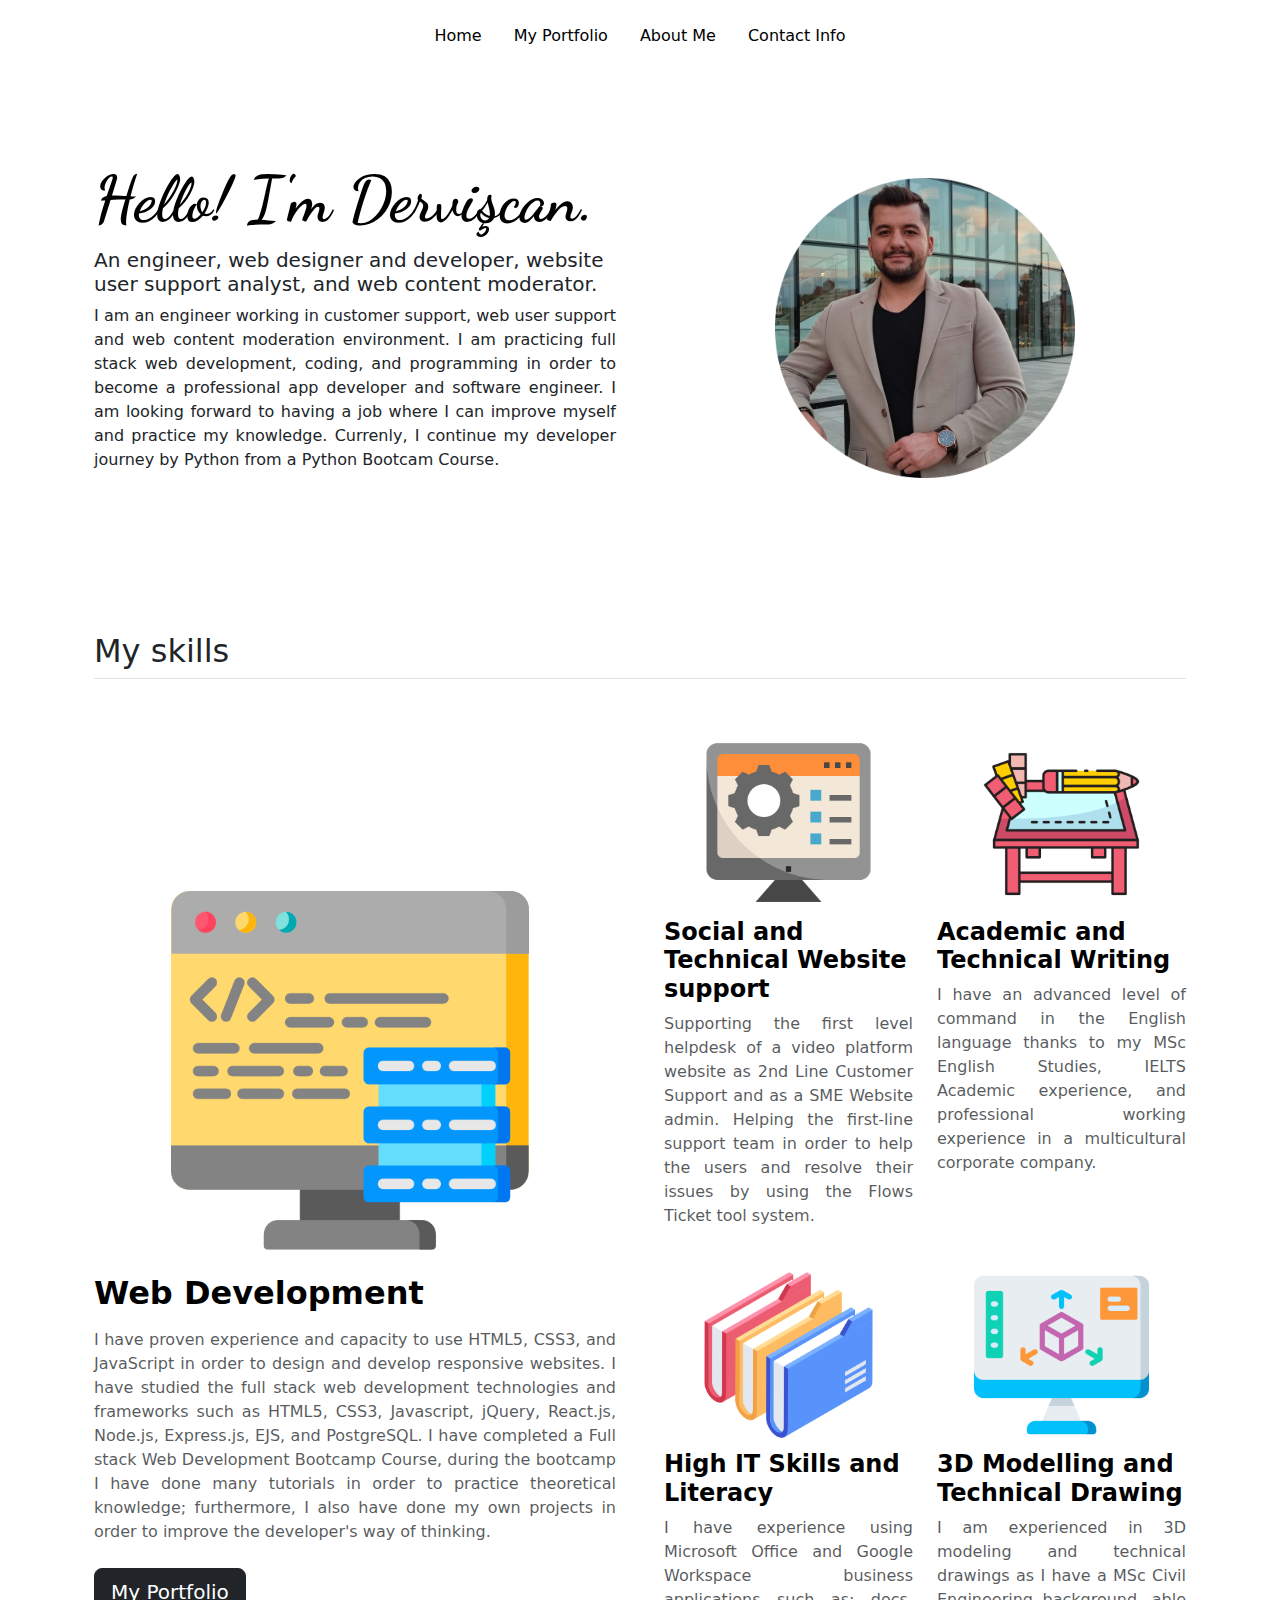
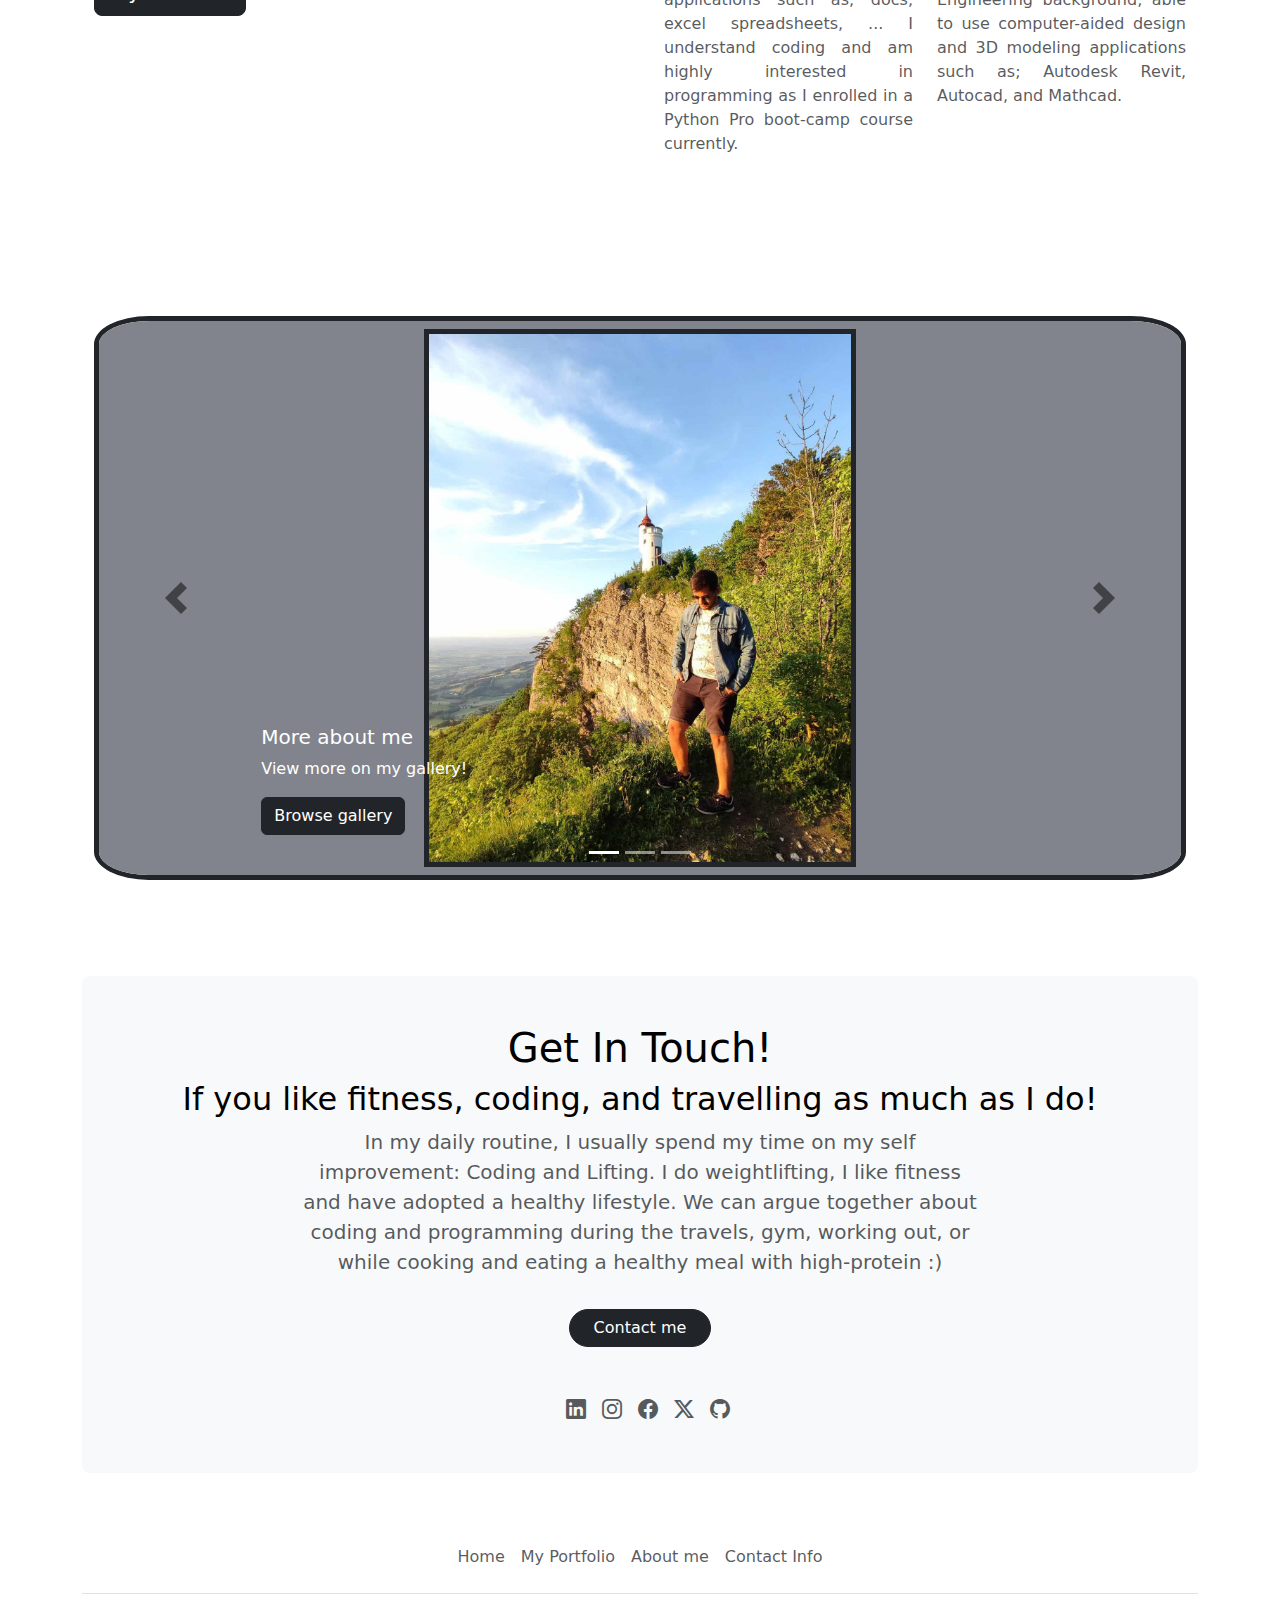
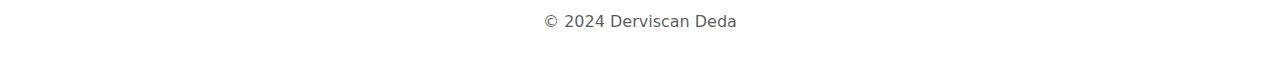
==== commit 35c27bb7: "Personal Website Final." ====
--- a/index.html
+++ b/index.html
@@ -38,8 +38,7 @@
                 <h2 class="lead">An engineer, web designer and developer, website user support analyst, and web content moderator. 
                 </h2>
                 <div class="d-grid gap-2 d-md-flex justify-content-md-start">
-                    <p class="text-justify">I am a civil engineer working in social&technical support and web content moderation environment. I am interested in web development, coding, and programming in order to become a professional web app developer and programmer. I am looking forward to having a job where I can improve myself and practice my knowledge.
-                    </p>
+                    <p class="text-justify"> I am an engineer working in customer support, web user support and web content moderation environment. I am practicing full stack web development, coding, and programming in order to become a professional app developer and software engineer. I am looking forward to having a job where I can improve myself and practice my knowledge. Currenly, I continue my developer journey by Python from a Python Bootcam Course.  </p>
                 </div>
             </div>
         </div>
@@ -67,7 +66,7 @@
                     <img class="img-fluid" src="./images/tech-support-icon.png" alt="tech support icon">
                 </div>
                 <h4 class="fw-semibold mb-0 text-body-emphasis">Social and Technical Website support</h4>
-                <p class="text-body-secondary text-justify">Supporting the first level YT helpdesk team as 2nd Line Customer Support. Helping the first-line support team in order to help the users and resolve their issues by using the YT Flows Ticket tool system. 
+                <p class="text-body-secondary text-justify">Supporting the first level helpdesk of a video platform website as 2nd Line Customer Support and as a SME Website admin. Helping the first-line support team in order to help the users and resolve their issues by using the Flows Ticket tool system. 
                   </p>
               </div>
     
@@ -84,7 +83,7 @@
                     <img class="img-fluid" src="./images/office-applications-icon.png" alt="office applications icon">
                 </div>
                 <h4 class="fw-semibold mb-0 text-body-emphasis">High IT Skills and Literacy</h4>
-                <p class="text-body-secondary text-justify"> I have experience using Microsoft Office and Google Workspace business applications such as; docs, excel spreadsheets,... I understand and am highly interested in programming as currently, I enrolled in a Phyton Pro boot-camp course.  </p>
+                <p class="text-body-secondary text-justify"> I have experience using Microsoft Office and Google Workspace business applications such as; docs, excel spreadsheets, ... I understand coding and am highly interested in programming as I enrolled in a Python Pro boot-camp course currently.  </p>
               </div>
     
               <div class="col d-flex flex-column gap-2">
@@ -92,7 +91,7 @@
                   <img class="img-fluid" src="./images/3d-modeling-icon.png" alt="office applications icon">
                 </div>
                 <h4 class="fw-semibold mb-0 text-body-emphasis">3D Modelling and Technical Drawing</h4>
-                <p class="text-body-secondary text-justify"> I am experienced in 3D modeling and technical drawings as I have a MSc Civil Engineering background, able to use computer-aided design and 3d modeling applications such as; Autodesk Revit, Autocad, and Mathcad.  </p>
+                <p class="text-body-secondary text-justify"> I am experienced in 3D modeling and technical drawings as I have a MSc Civil Engineering background, able to use computer-aided design and 3D modeling applications such as; Autodesk Revit, Autocad, and Mathcad.  </p>
               </div>
             </div>
           </div>
@@ -146,13 +145,13 @@
 <!-- jumbotron get in touch -->
     <div class="container my-5">
         <div class="p-5 text-center bg-body-tertiary rounded-3">
-            <h1 class="text-body-emphasis">Get In Touch</h1>
+            <h1 class="text-body-emphasis">Get In Touch!</h1>
             <h2 class="text-body-emphasis">If you like fitness, coding, and travelling as much as I do!</h2>
             <p class="col-lg-8 mx-auto fs-5 text-muted"> In my daily routine, I usually spend my time on my self improvement: Coding and Lifting. I do weightlifting, I like fitness and have adopted a healthy lifestyle. We can argue together about coding and programming during the travels, gym, working out, or while cooking and eating a healthy meal with high-protein :)</p>
             <div class="d-inline-flex gap-2 mb-5 mt-3">
                 <a href="./contact_info.html">
                   <button class="d-inline-flex align-items-center btn btn-dark px-4 rounded-pill" type="button">
-                Contact me by e-mail
+                Contact me
                   </button>
                 </a>
             </div>
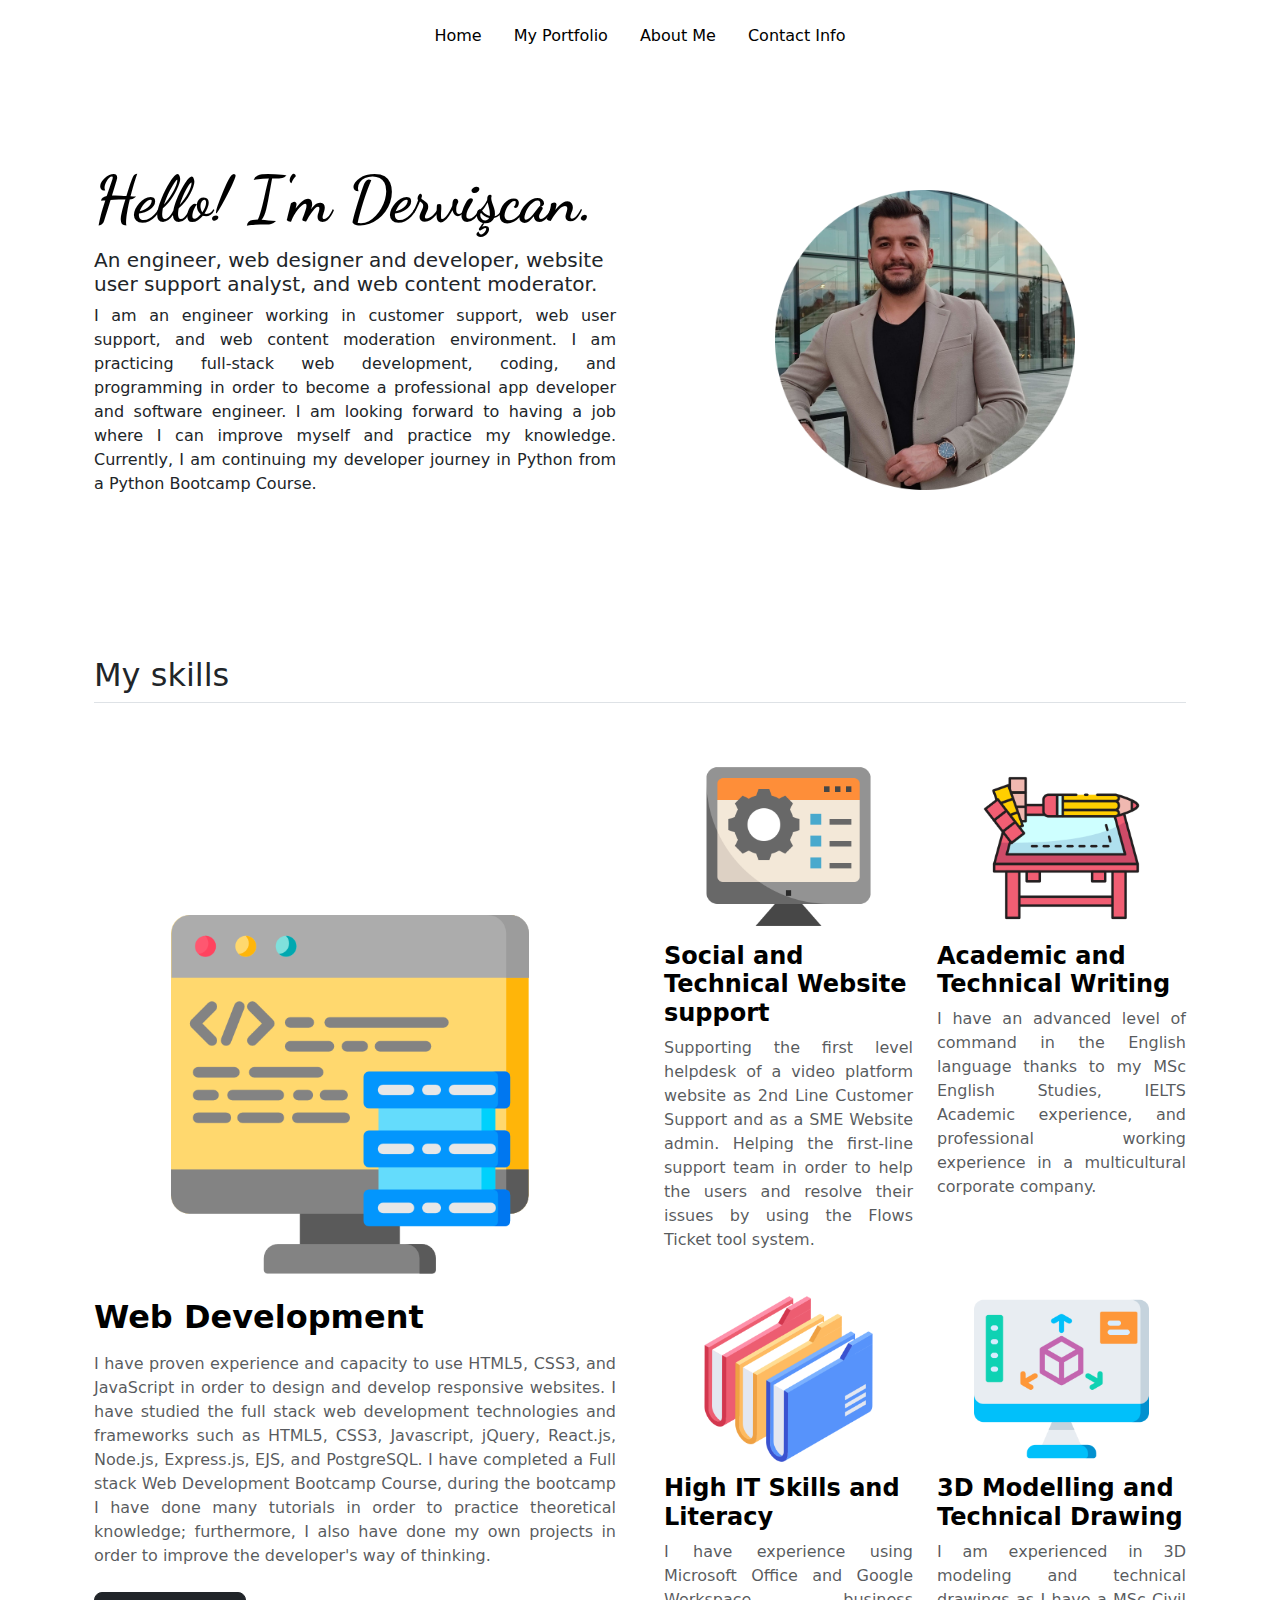
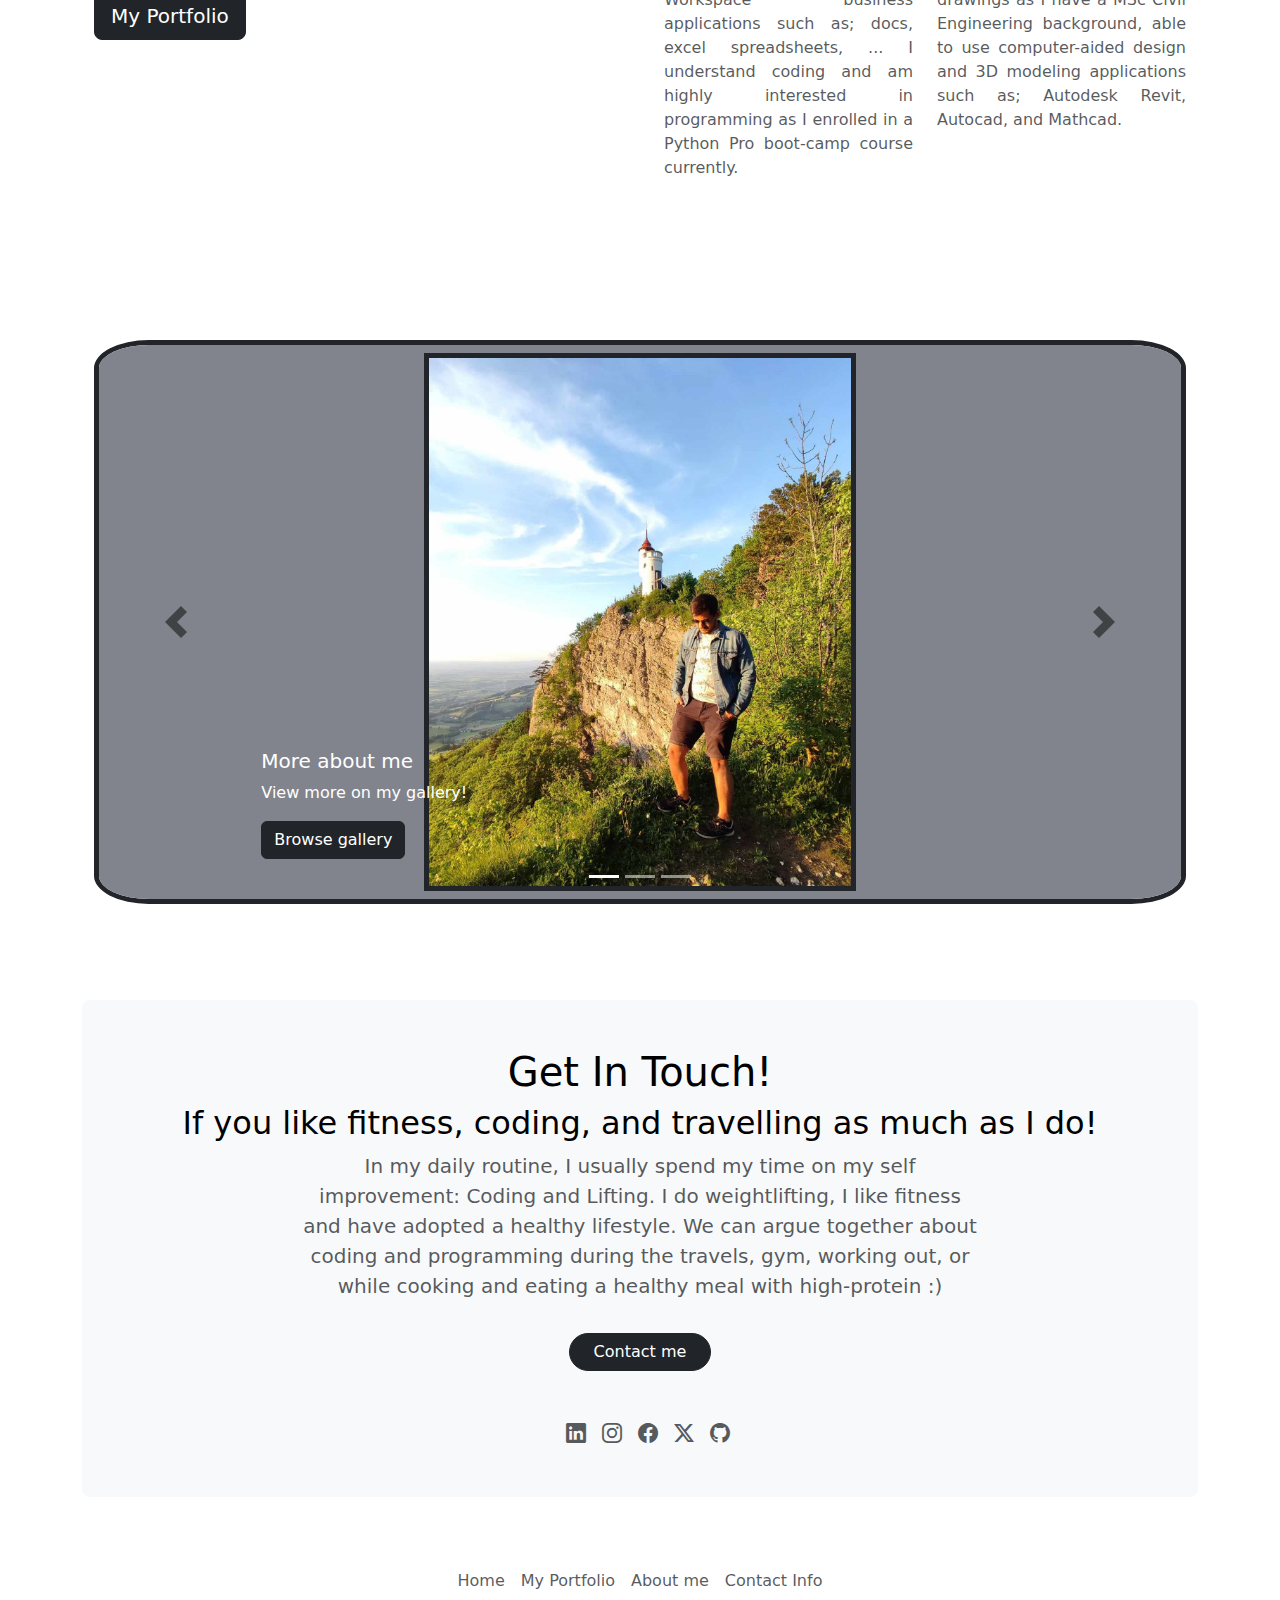
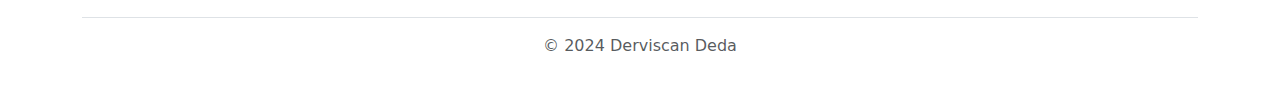
==== commit 845d5874: "Fixing content text." ====
--- a/index.html
+++ b/index.html
@@ -38,7 +38,7 @@
                 <h2 class="lead">An engineer, web designer and developer, website user support analyst, and web content moderator. 
                 </h2>
                 <div class="d-grid gap-2 d-md-flex justify-content-md-start">
-                    <p class="text-justify"> I am an engineer working in customer support, web user support and web content moderation environment. I am practicing full stack web development, coding, and programming in order to become a professional app developer and software engineer. I am looking forward to having a job where I can improve myself and practice my knowledge. Currenly, I continue my developer journey by Python from a Python Bootcam Course.  </p>
+                    <p class="text-justify"> I am an engineer working in customer support, web user support, and web content moderation environment. I am practicing full-stack web development, coding, and programming in order to become a professional app developer and software engineer. I am looking forward to having a job where I can improve myself and practice my knowledge. Currently, I am continuing my developer journey in Python from a Python Bootcamp Course.  </p>
                 </div>
             </div>
         </div>
